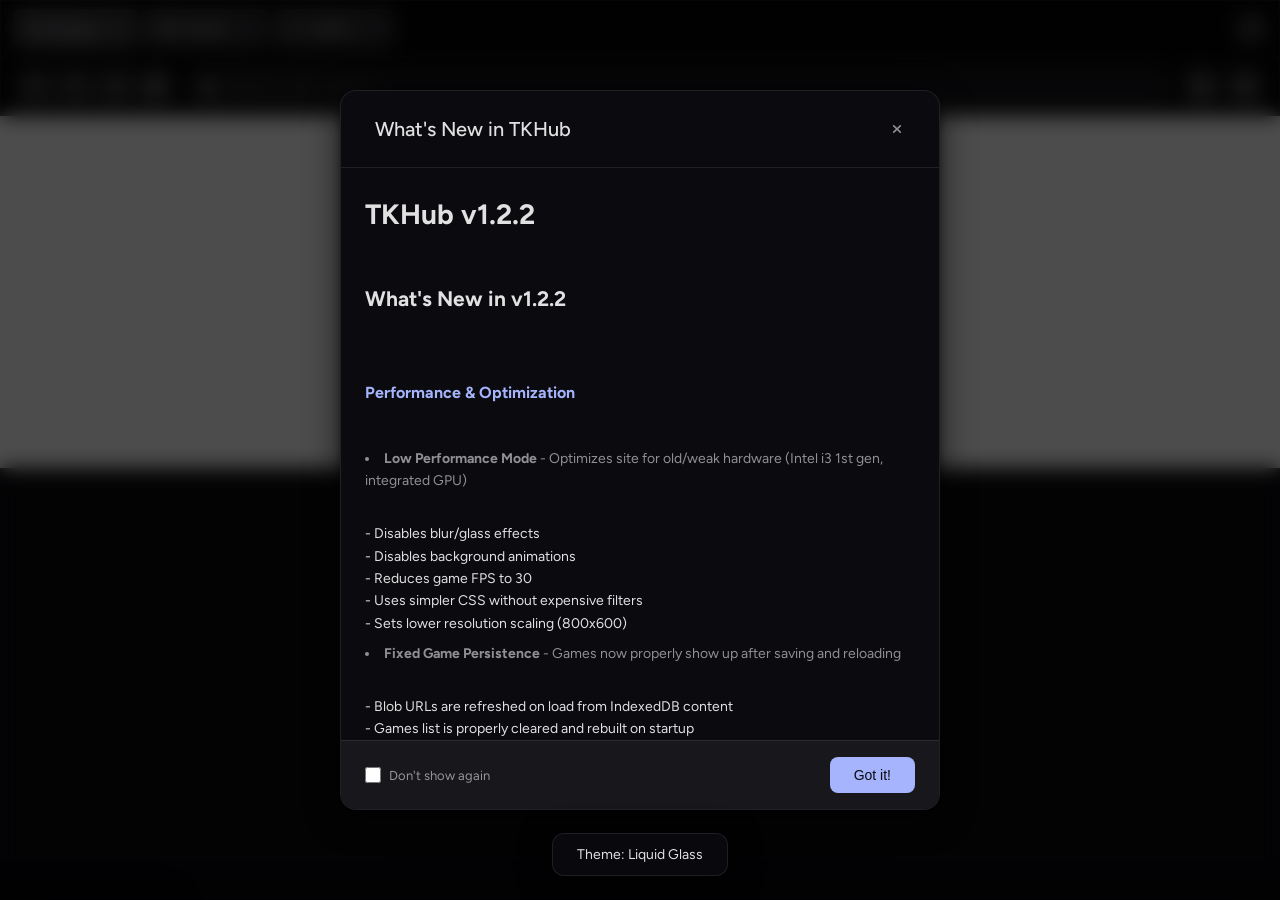
==== index.html @ d2a069d1 "Add files via upload" ====
<!DOCTYPE html>
<html lang="en">
<head>
  <meta charset="UTF-8">
  <meta name="viewport" content="width=device-width, initial-scale=1.0">
  <title>TKHub</title>
  <link rel="stylesheet" href="styles.css">
  <link rel="stylesheet" href="https://cdnjs.cloudflare.com/ajax/libs/font-awesome/6.4.0/css/all.min.css">
  <link rel="preconnect" href="https://fonts.googleapis.com">
  <link href="https://fonts.googleapis.com/css2?family=Figtree:ital,wght@0,300;0,400;0,500;0,600;0,700;0,800;0,900&display=swap" rel="stylesheet">
</head>
<body>
  <div id="app">
    <!-- Tab Bar -->
    <div class="tab-bar glass">
      <div class="tabs-container">
        <div class="tab active" data-tab="browser">
          <i class="fas fa-globe"></i>
          <span>Browse</span>
          <button class="tab-close"><i class="fas fa-times"></i></button>
        </div>
        <div class="tab" data-tab="games">
          <i class="fas fa-gamepad"></i>
          <span>Games</span>
          <button class="tab-close"><i class="fas fa-times"></i></button>
        </div>
        <div class="tab" data-tab="editor">
          <i class="fas fa-code"></i>
          <span>Editor</span>
          <button class="tab-close"><i class="fas fa-times"></i></button>
        </div>
      </div>
      <div class="tab-actions">
        <button class="new-tab-btn"><i class="fas fa-plus"></i></button>
      </div>
    </div>

    <!-- Address Bar -->
    <div class="address-bar glass">
      <div class="nav-buttons">
        <button id="backBtn" class="nav-btn"><i class="fas fa-arrow-left"></i></button>
        <button id="forwardBtn" class="nav-btn"><i class="fas fa-arrow-right"></i></button>
        <button id="refreshBtn" class="nav-btn"><i class="fas fa-rotate-right"></i></button>
        <button id="homeBtn" class="nav-btn" onclick="Router.navigate('home')" title="Home"><i class="fas fa-home"></i></button>
      </div>
      <div class="url-container">
        <i class="fas fa-lock security-icon" id="securityIcon"></i>
        <input type="text" id="urlInput" placeholder="Search or enter address" autocomplete="off">
        <button id="clearUrl" class="clear-btn"><i class="fas fa-times"></i></button>
        <div class="ws-indicator" id="wsIndicator" title="WebSocket Proxy Active" style="display: none;">
          <i class="fas fa-plug" style="color: #28c840;"></i>
          <span>WSS</span>
        </div>
      </div>
      <div class="address-actions">
        <button id="bookmarkBtn" class="nav-btn"><i class="fas fa-star"></i></button>
        <button id="settingsBtn" class="nav-btn" onclick="Router.navigate('settings')" title="Settings"><i class="fas fa-cog"></i></button>
      </div>
    </div>

    <!-- Main Content Area -->
    <div class="content-area">
      <!-- Browser View -->
      <div class="view browser-view active" id="browserView">
        <iframe id="proxyFrame" sandbox="allow-scripts allow-same-origin allow-forms allow-popups allow-modals" allow="fullscreen; microphone; camera"></iframe>
        <div class="start-page" id="startPage">
          <div class="start-content intro-animate">
            <div class="version-badge">v1.2.1</div>
            <h1 class="glass-text intro-from-left">TKHub</h1>
            <p class="subtitle intro-from-right" id="dailyQuote">:P</p>
            <div class="quick-links intro-from-bottom">
              <div class="quick-link" data-url="https://google.com">
                <i class="fab fa-google"></i>
                <span>Google</span>
              </div>
              <div class="quick-link" data-url="https://youtube.com">
                <i class="fab fa-youtube"></i>
                <span>YouTube</span>
              </div>
              <div class="quick-link" data-url="https://github.com">
                <i class="fab fa-github"></i>
                <span>GitHub</span>
              </div>
              <div class="quick-link" data-url="https://reddit.com">
                <i class="fab fa-reddit"></i>
                <span>Reddit</span>
              </div>
            </div>
          </div>
        </div>
      </div>

      <!-- Games View -->
      <div class="view games-view" id="gamesView">
        <div class="games-container">
          <div class="games-sidebar glass">
            <div class="games-search">
              <i class="fas fa-search"></i>
              <input type="text" id="gameSearch" placeholder="Search games...">
            </div>
            <div class="games-list" id="gamesList">
              <div class="loading-games">Scanning Games folder...</div>
            </div>
            <div class="games-scan-info">
              <small>Auto-detecting .html files from Games folder</small>
            </div>
            <div class="games-actions" style="padding: 12px; border-top: 1px solid var(--tk-border-idle);">
              <input type="file" id="gamesFolderPicker" webkitdirectory directory multiple style="display: none;">
              <input type="file" id="singleGamePicker" accept=".html,.htm" style="display: none;">
              <button id="scanGamesBtn" class="file-btn" style="width: 100%; justify-content: center;">
                <i class="fas fa-sync-alt"></i> Auto-Scan Games
              </button>
              <button id="addGameBtn" class="file-btn" style="width: 100%; justify-content: center; margin-top: 8px;">
                <i class="fas fa-folder-open"></i> Select Games Folder
              </button>
              <button id="addSingleGameBtn" class="file-btn" style="width: 100%; justify-content: center; margin-top: 8px;">
                <i class="fas fa-file-code"></i> Add Game File
              </button>
              <button id="saveAllGamesBtn" class="file-btn save-btn" style="width: 100%; justify-content: center; margin-top: 8px;">
                <i class="fas fa-download"></i> Save All Games
              </button>
            </div>
          </div>
          <div class="games-player" id="gamesPlayer">
            <div class="player-placeholder">
              <i class="fas fa-gamepad"></i>
              <p>Select a game to play</p>
            </div>
            <iframe id="gameFrame" sandbox="allow-scripts allow-same-origin allow-forms allow-popups allow-modals allow-pointer-lock" allow="fullscreen; pointer-lock" crossorigin="anonymous"></iframe>
            <div class="player-controls glass" id="playerControls">
              <button id="fullscreenGame" class="control-btn" title="Fullscreen"><i class="fas fa-expand"></i></button>
              <button id="refreshGame" class="control-btn" title="Refresh"><i class="fas fa-rotate-right"></i></button>
              <div class="control-group fps-control">
                <label>FPS: <span id="fpsValue">60</span></label>
                <input type="range" id="fpsSlider" min="1" max="560" value="60" class="fps-slider">
                <div class="fps-presets">
                  <button class="fps-preset" data-fps="30">30</button>
                  <button class="fps-preset" data-fps="60">60</button>
                  <button class="fps-preset" data-fps="144">144</button>
                  <button class="fps-preset" data-fps="240">240</button>
                  <button class="fps-preset" data-fps="360">360</button>
                  <button class="fps-preset" data-fps="560">560</button>
                </div>
              </div>
              <div class="control-divider"></div>
              <button id="inspectGame" class="control-btn" title="Inspect Element"><i class="fas fa-bug"></i></button>
              <button id="gameSettingsBtn" class="control-btn" title="Game Settings"><i class="fas fa-cog"></i></button>
              <button id="modManagerBtn" class="control-btn" title="Mod Manager"><i class="fas fa-puzzle-piece"></i></button>
              <button id="closeGame" class="control-btn danger" title="Close Game"><i class="fas fa-times"></i></button>
            </div>
            
            <!-- Game Settings Popover -->
            <div class="game-settings-popover" id="gameSettingsPopover">
              <div class="game-settings-header">
                <h4><i class="fas fa-sliders-h"></i> Game Settings</h4>
                <button id="closeGameSettings" class="close-btn-small"><i class="fas fa-times"></i></button>
              </div>
              <div class="game-settings-content">
                <div class="game-setting-item">
                  <label>Resolution</label>
                  <select id="gameResolution" class="game-setting-select">
                    <option value="original">Original</option>
                    <option value="720p">720p</option>
                    <option value="1080p">1080p</option>
                    <option value="fullscreen">Fullscreen</option>
                  </select>
                </div>
                <div class="game-setting-item">
                  <label>Quality</label>
                  <select id="gameQuality" class="game-setting-select">
                    <option value="low">Low (Better FPS)</option>
                    <option value="medium" selected>Medium</option>
                    <option value="high">High (Better Quality)</option>
                    <option value="ultra">Ultra</option>
                  </select>
                </div>
                <div class="game-setting-item">
                  <label>Anti-Aliasing</label>
                  <select id="gameAntialiasing" class="game-setting-select">
                    <option value="off">Off</option>
                    <option value="2x">2x MSAA</option>
                    <option value="4x" selected>4x MSAA</option>
                    <option value="8x">8x MSAA</option>
                  </select>
                </div>
                <div class="game-setting-item">
                  <label>V-Sync</label>
                  <label class="toggle-small">
                    <input type="checkbox" id="gameVsync" checked>
                    <span class="toggle-slider-small"></span>
                  </label>
                </div>
                <div class="game-setting-item">
                  <label>Performance Mode</label>
                  <label class="toggle-small">
                    <input type="checkbox" id="gamePerfMode">
                    <span class="toggle-slider-small"></span>
                  </label>
                </div>
                <div class="game-setting-item" title="Optimizes for old/weak hardware (Intel i3 1st gen, integrated GPU)">
                  <label>Low Performance Mode <i class="fas fa-turtle" style="font-size: 0.8em; opacity: 0.6;"></i></label>
                  <label class="toggle-small">
                    <input type="checkbox" id="lowPerfMode">
                    <span class="toggle-slider-small"></span>
                  </label>
                </div>
                <div class="game-setting-item">
                  <label>Audio Volume</label>
                  <input type="range" id="gameVolume" min="0" max="100" value="100" class="volume-slider">
                </div>
                <div class="game-setting-divider"></div>
                <div class="game-setting-item shader-setting">
                  <label>Post-Processing Shader</label>
                  <select id="gameShader" class="game-setting-select shader-select">
                    <option value="none">None</option>
                    <option value="sharpen">Sharpen</option>
                    <option value="vibrant">Vibrant</option>
                    <option value="cinematic">Cinematic</option>
                    <option value="noir">Noir</option>
                    <option value="warm">Warm</option>
                    <option value="cool">Cool</option>
                    <option value="hdr">HDR</option>
                    <option value="retro">Retro</option>
                    <option value="neon">Neon</option>
                  </select>
                </div>
              </div>
            </div>
          </div>
          
          <!-- Mod Manager Popover -->
          <div class="mod-manager-popover" id="modManagerPopover">
            <div class="mod-manager-header">
              <h4><i class="fas fa-puzzle-piece"></i> Mod Manager</h4>
              <button id="closeModManager" class="close-btn-small"><i class="fas fa-times"></i></button>
            </div>
            <div class="mod-manager-content">
              <div class="mod-section">
                <label class="mod-section-title">Active Mods</label>
                <div class="mod-list" id="activeModsList">
                  <div class="mod-empty">No mods active</div>
                </div>
              </div>
              <div class="mod-section">
                <label class="mod-section-title">Create New Mod</label>
                <div class="mod-form">
                  <input type="text" id="modName" placeholder="Mod Name" class="mod-input">
                  <textarea id="modCode" placeholder="JavaScript code to inject..." class="mod-textarea" rows="4"></textarea>
                  <div class="mod-actions">
                    <button id="saveModBtn" class="mod-btn primary"><i class="fas fa-save"></i> Save Mod</button>
                    <button id="testModBtn" class="mod-btn"><i class="fas fa-play"></i> Test</button>
                  </div>
                </div>
              </div>
              <div class="mod-divider"></div>
              <div class="mod-section">
                <label class="mod-section-title">Injected Elements Inspector</label>
                <div class="inspector-log" id="modInspectorLog">
                  <div class="inspector-empty">Click 'Inspect' to see game elements</div>
                </div>
                <button id="refreshInspectorBtn" class="mod-btn secondary"><i class="fas fa-sync"></i> Refresh Elements</button>
              </div>
            </div>
          </div>
          
          <!-- DevTools Panel -->
          <div class="devtools-panel" id="devtoolsPanel">
            <div class="devtools-header">
              <h4><i class="fas fa-bug"></i> Developer Tools</h4>
              <button id="closeDevtools" class="close-btn-small"><i class="fas fa-times"></i></button>
            </div>
            <div class="devtools-content">
              <div class="devtools-tabs">
                <button class="devtools-tab active" data-tab="console"><i class="fas fa-terminal"></i> Console</button>
                <button class="devtools-tab" data-tab="elements"><i class="fas fa-code"></i> Elements</button>
                <button class="devtools-tab" data-tab="network"><i class="fas fa-network-wired"></i> Network</button>
              </div>
              <div class="devtools-view active" id="consoleView">
                <div class="console-output" id="gameConsole"></div>
                <div class="console-input-row">
                  <span class="console-prompt">&gt;</span>
                  <input type="text" id="consoleInput" class="console-input" placeholder="Enter JavaScript...">
                </div>
              </div>
              <div class="devtools-view" id="elementsView">
                <div class="elements-tree" id="elementsTree">Select an element to inspect...</div>
              </div>
              <div class="devtools-view" id="networkView">
                <div class="network-log" id="networkLog">Network requests will appear here...</div>
              </div>
            </div>
          </div>
        </div>
      </div>

      <!-- Code Editor View -->
      <div class="view editor-view" id="editorView">
        <div class="editor-container">
          <div class="editor-sidebar glass">
            <div class="file-actions">
              <button id="newFile" class="file-btn"><i class="fas fa-file-plus"></i> New</button>
              <button id="openFile" class="file-btn"><i class="fas fa-folder-open"></i> Open</button>
              <button id="saveFile" class="file-btn"><i class="fas fa-save"></i> Save</button>
            </div>
            <div class="file-tree" id="fileTree">
              <div class="tree-item">
                <i class="fas fa-folder"></i>
                <span>Project</span>
              </div>
            </div>
          </div>
          <div class="editor-main">
            <div class="editor-tabs" id="editorTabs">
              <div class="editor-tab active" data-file="untitled">
                <span>untitled.html</span>
                <button class="tab-close"><i class="fas fa-times"></i></button>
              </div>
            </div>
            <div class="editor-workspace">
              <textarea id="codeEditor" placeholder="<!-- Start coding here -->
<!DOCTYPE html>
<html>
<head>
  <title>My Page</title>
</head>
<body>
  
</body>
</html>" spellcheck="false"></textarea>
              <div class="editor-preview">
                <iframe id="previewFrame" sandbox="allow-scripts allow-same-origin"></iframe>
              </div>
            </div>
          </div>
        </div>
      </div>
    </div>

    <!-- Changelog Modal -->
    <div class="changelog-modal" id="changelogModal">
      <div class="changelog-backdrop"></div>
      <div class="changelog-content glass">
        <div class="changelog-header">
          <h2><i class="fas fa-sparkles"></i> What's New in TKHub</h2>
          <button id="closeChangelog" class="close-btn"><i class="fas fa-times"></i></button>
        </div>
        <div class="changelog-body" id="changelogBody">
          <div class="changelog-loading">Loading changelog...</div>
        </div>
        <div class="changelog-footer">
          <label class="changelog-checkbox">
            <input type="checkbox" id="dontShowChangelog">
            <span>Don't show again</span>
          </label>
          <button id="gotItChangelog" class="changelog-btn">Got it!</button>
        </div>
      </div>
    </div>

    <!-- Session Restore Notification -->
    <div class="session-notification" id="sessionNotification">
      <div class="session-content">
        <i class="fas fa-history"></i>
        <span>Return to where you left off?</span>
        <div class="session-actions">
          <button id="resumeSession" class="session-btn primary">Yes</button>
          <button id="dismissSession" class="session-btn">No</button>
        </div>
      </div>
      <div class="session-progress" id="sessionProgress"></div>
    </div>

    <!-- Inspect Panel -->
    <div class="inspect-panel glass" id="inspectPanel">
      <div class="inspect-header">
        <h3><i class="fas fa-bug"></i> Inspect Element</h3>
        <button id="closeInspect" class="close-btn"><i class="fas fa-times"></i></button>
      </div>
      <div class="inspect-tabs">
        <button class="inspect-tab active" data-tab="elements">Elements</button>
        <button class="inspect-tab" data-tab="console">Console</button>
        <button class="inspect-tab" data-tab="network">Network</button>
      </div>
      <div class="inspect-content">
        <div class="inspect-view elements-view active" id="elementsView">
          <div class="dom-tree" id="domTree">Select an element to inspect...</div>
        </div>
        <div class="inspect-view console-view" id="consoleView">
          <div class="console-output" id="consoleOutput"></div>
          <div class="console-input">
            <span class="console-prompt">&gt;</span>
            <input type="text" id="consoleInput" placeholder="Enter JavaScript...">
          </div>
        </div>
        <div class="inspect-view network-view" id="networkView">
          <div class="network-list" id="networkList">Network activity will appear here...</div>
        </div>
      </div>
    </div>

    <!-- Menu Overlay -->
    <div class="menu-overlay" id="menuOverlay">
      <div class="glass-menu">
        <button class="menu-item" id="menuInspect"><i class="fas fa-bug"></i> Inspect Element</button>
        <button class="menu-item" id="menuBookmark"><i class="fas fa-bookmark"></i> Bookmark Page</button>
        <button class="menu-item" id="menuHistory"><i class="fas fa-history"></i> History</button>
        <button class="menu-item" id="menuDownloads"><i class="fas fa-download"></i> Downloads</button>
        <div class="menu-divider"></div>
        <button class="menu-item" id="menuSettings"><i class="fas fa-cog"></i> Settings</button>
      </div>
    </div>

    <!-- Overlay for modals -->
    <div class="modal-overlay" id="modalOverlay"></div>
  </div>

  <!-- Window Manager -->
  <div class="window-manager" id="windowManager"></div>

  <!-- Context Menu -->
  <div class="context-menu" id="contextMenu">
    <div class="context-item" data-action="windowed">
      <i class="fas fa-external-link-alt"></i> Open Windowed
    </div>
    <div class="context-item" data-action="refresh">
      <i class="fas fa-sync-alt"></i> Refresh
    </div>
    <div class="context-divider"></div>
    <div class="context-item" data-action="duplicate">
      <i class="fas fa-copy"></i> Duplicate
    </div>
    <div class="context-item" data-action="close">
      <i class="fas fa-times"></i> Close Tab
    </div>
  </div>

  <script src="app.js"></script>
</body>
</html>
---- styles.css ----
/* TKHub - TKCord v2 Greyscale Theme */
* {
  margin: 0;
  padding: 0;
  box-sizing: border-box;
}

@import url('https://fonts.googleapis.com/css2?family=Figtree:ital,wght@0,300;0,400;0,500;0,600;0,700;0,800;0,900&display=swap');

/* ── CORE PALETTE ── */
:root {
  --font: 'Figtree', sans-serif;
  
  /* TK Black Scale */
  --tk-black:   #000000;
  --tk-black-1: #050505;
  --tk-black-2: #090909;
  --tk-black-3: #0e0e0e;
  --tk-black-4: #141414;

  /* TK Silver Scale */
  --tk-silver-1: rgba(255,255,255,0.04);
  --tk-silver-2: rgba(255,255,255,0.07);
  --tk-silver-3: rgba(255,255,255,0.11);
  --tk-silver-4: rgba(255,255,255,0.17);

  /* TK White Scale */
  --tk-white:       rgba(255,255,255,0.88);
  --tk-white-dim:   rgba(255,255,255,0.55);
  --tk-white-muted: rgba(255,255,255,0.30);
  --tk-white-faint: rgba(255,255,255,0.12);

  /* Glass Borders */
  --tk-border-idle:   rgba(255,255,255,0.09);
  --tk-border-hover:  rgba(255,255,255,0.22);
  --tk-border-active: rgba(255,255,255,0.38);

  /* Liquid Glass Panel */
  --tk-glass-bg:      rgba(7,7,7,0.88);
  --tk-glass-bg-low:  rgba(3,3,3,0.95);
  --tk-glass-blur:    blur(22px) saturate(1.2);
  
  /* Accent Colors */
  --tk-accent-green:        #4caf50;
  --tk-accent-green-hover:  #5cd35c;
  --accent-color: rgba(200,200,200,0.90);
  --accent-gradient: linear-gradient(135deg, rgba(255,255,255,0.9) 0%, rgba(120,120,120,0.75) 100%);
  
  /* Glass Effects */
  --glass-blur: blur(22px) saturate(110%);
  --glass-shadow: 0 8px 32px rgba(0,0,0,0.65), 0 2px 8px rgba(0,0,0,0.45);
  --glass-border: 1px solid var(--tk-border-idle);
  
  /* Text */
  --text-primary: var(--tk-white);
  --text-secondary: var(--tk-white-dim);
  
  /* Status - Greyscale */
  --tk-online:    rgba(180,180,180,0.90);
  --tk-idle:      rgba(140,140,140,0.75);
  --tk-dnd:       rgba(100,100,100,0.65);
  --tk-offline:   rgba(255,255,255,0.22);
  
  /* System */
  --success: rgba(180,180,180,0.90);
  --warning: rgba(140,140,140,0.75);
  --danger:  rgba(100,100,100,0.65);
  
  /* Hover & Active */
  --tk-hover:   rgba(255,255,255,0.05);
  --tk-active:  rgba(255,255,255,0.09);
  --tk-active2: rgba(255,255,255,0.14);
}

body {
  font-family: var(--font);
  background: var(--tk-black);
  color: var(--text-primary);
  overflow: hidden;
  height: 100vh;
  width: 100vw;
}

body::before {
  content: '';
  position: fixed;
  top: 0;
  left: 0;
  right: 0;
  bottom: 0;
  background: 
    radial-gradient(ellipse at 20% 20%, rgba(255,255,255,0.03) 0%, transparent 50%),
    radial-gradient(ellipse at 80% 80%, rgba(255,255,255,0.02) 0%, transparent 50%);
  z-index: -1;
}

#app {
  display: flex;
  flex-direction: column;
  height: 100vh;
}

/* ── GLASS EFFECT ── */
.glass {
  background-color: var(--tk-glass-bg);
  background-image: var(--tk-glass-shimmer);
  backdrop-filter: var(--glass-blur);
  -webkit-backdrop-filter: var(--glass-blur);
  border: var(--glass-border);
  box-shadow: var(--glass-shadow);
}

/* ── TAB BAR ── */
.tab-bar {
  display: flex;
  align-items: center;
  padding: 8px 12px;
  gap: 8px;
  background: var(--tk-black-1);
  border-bottom: 1px solid var(--tk-border-idle);
}

.tabs-container {
  display: flex;
  gap: 4px;
  flex: 1;
  overflow-x: auto;
  scrollbar-width: none;
}

.tabs-container::-webkit-scrollbar {
  display: none;
}

.tab {
  display: flex;
  align-items: center;
  gap: 8px;
  padding: 8px 16px;
  background: var(--tk-silver-1);
  border-radius: 8px;
  cursor: pointer;
  transition: all 0.3s cubic-bezier(0.4, 0, 0.2, 1);
  min-width: 100px;
  max-width: 160px;
  position: relative;
}

.tab::before {
  content: '';
  position: absolute;
  bottom: 0;
  left: 0;
  right: 0;
  height: 2px;
  background: linear-gradient(90deg, transparent, rgba(255,255,255,0.5), transparent);
  transform: scaleX(0);
  transition: transform 0.3s ease;
}

.tab.active::before {
  transform: scaleX(1);
}

.tab.active {
  background: var(--tk-silver-2);
}

.tab:hover {
  background: var(--tk-hover);
}

.tab i {
  font-size: 14px;
  opacity: 0.8;
  color: var(--tk-white-dim);
}

.tab span {
  font-size: 13px;
  font-weight: 500;
  white-space: nowrap;
  overflow: hidden;
  text-overflow: ellipsis;
  color: var(--tk-white);
}

.tab-close {
  background: none;
  border: none;
  color: var(--tk-white-muted);
  cursor: pointer;
  padding: 4px;
  border-radius: 50%;
  transition: all 0.2s;
  opacity: 0;
}

.tab:hover .tab-close {
  opacity: 1;
}

.tab-close:hover {
  background: var(--tk-dnd);
  color: #fff;
}

.new-tab-btn {
  background: var(--tk-silver-1);
  border: none;
  color: var(--tk-white);
  width: 32px;
  height: 32px;
  border-radius: 50%;
  cursor: pointer;
  transition: all 0.3s;
  display: flex;
  align-items: center;
  justify-content: center;
}

.new-tab-btn:hover {
  background: var(--tk-silver-3);
  transform: scale(1.1);
}

/* ── ADDRESS BAR ── */
.address-bar {
  display: flex;
  align-items: center;
  padding: 8px 16px;
  gap: 12px;
  background: var(--tk-black-1);
  border-bottom: 1px solid var(--tk-border-idle);
}

.nav-buttons {
  display: flex;
  gap: 4px;
}

.nav-btn {
  background: var(--tk-silver-1);
  border: none;
  color: var(--tk-white-dim);
  width: 36px;
  height: 36px;
  border-radius: 10px;
  cursor: pointer;
  transition: all 0.3s cubic-bezier(0.4, 0, 0.2, 1);
  display: flex;
  align-items: center;
  justify-content: center;
}

.nav-btn:hover {
  background: var(--tk-hover);
  color: var(--tk-white);
}

.nav-btn:active {
  background: var(--tk-active);
}

.url-container {
  flex: 1;
  display: flex;
  align-items: center;
  background: var(--tk-black-2);
  border-radius: 24px;
  padding: 8px 16px;
  gap: 12px;
  border: 1px solid var(--tk-border-idle);
  transition: all 0.3s;
}

.url-container:focus-within {
  border-color: var(--tk-border-hover);
  box-shadow: 0 0 20px rgba(255,255,255,0.05);
}

.security-icon {
  color: var(--tk-online);
  font-size: 14px;
}

#urlInput {
  flex: 1;
  background: none;
  border: none;
  color: var(--tk-white);
  font-size: 14px;
  outline: none;
}

#urlInput::placeholder {
  color: var(--tk-white-muted);
}

.clear-btn {
  background: none;
  border: none;
  color: var(--tk-white-muted);
  cursor: pointer;
  padding: 4px;
  border-radius: 50%;
  opacity: 0;
  transition: all 0.2s;
}

.url-container:hover .clear-btn,
.url-container:focus-within .clear-btn {
  opacity: 1;
}

.address-actions {
  display: flex;
  gap: 8px;
}

/* ── CONTENT AREA ── */
.content-area {
  flex: 1;
  position: relative;
  overflow: hidden;
  background: var(--tk-black);
}

.view {
  position: absolute;
  top: 0;
  left: 0;
  right: 0;
  bottom: 0;
  opacity: 0;
  visibility: hidden;
  transition: opacity 0.3s ease, visibility 0.3s;
}

.view.active {
  opacity: 1;
  visibility: visible;
}

/* ── BROWSER VIEW ── */
.browser-view {
  display: flex;
  flex-direction: column;
}

#proxyFrame {
  flex: 1;
  width: 100%;
  height: 100%;
  border: none;
  background: white;
}

#proxyFrame.hidden {
  display: none;
}

.start-page {
  flex: 1;
  display: flex;
  align-items: center;
  justify-content: center;
  padding: 40px;
  background: var(--tk-black);
}

.start-content {
  text-align: center;
  animation: fadeInUp 0.6s ease;
}

@keyframes fadeInUp {
  from {
    opacity: 0;
    transform: translateY(30px);
  }
  to {
    opacity: 1;
    transform: translateY(0);
  }
}

.glass-text {
  font-size: 48px;
  font-weight: 800;
  background: linear-gradient(135deg, #ffffff 0%, #a0a0a0 50%, #ffffff 100%);
  -webkit-background-clip: text;
  -webkit-text-fill-color: transparent;
  background-clip: text;
  margin-bottom: 8px;
  letter-spacing: 0.07em;
}

.subtitle {
  color: var(--tk-white-dim);
  font-size: 18px;
  margin-bottom: 40px;
}

.quick-links {
  display: flex;
  gap: 20px;
  justify-content: center;
  flex-wrap: wrap;
}

.quick-link {
  display: flex;
  flex-direction: column;
  align-items: center;
  gap: 8px;
  padding: 20px 30px;
  background: var(--tk-glass-bg);
  backdrop-filter: var(--glass-blur);
  border: 1px solid var(--tk-border-idle);
  border-radius: 16px;
  cursor: pointer;
  transition: all 0.4s cubic-bezier(0.4, 0, 0.2, 1);
}

.quick-link:hover {
  background: var(--tk-silver-2);
  border-color: var(--tk-border-hover);
  transform: translateY(-4px);
  box-shadow: 0 20px 40px rgba(0,0,0,0.5);
}

.quick-link i {
  font-size: 32px;
  color: var(--tk-white);
  opacity: 0.8;
}

.quick-link span {
  font-size: 14px;
  color: var(--tk-white-dim);
}

/* ── GAMES VIEW ── */
.games-container {
  display: flex;
  height: 100%;
  gap: 12px;
  padding: 12px;
}

.games-sidebar {
  width: 280px;
  display: flex;
  flex-direction: column;
  background: var(--tk-glass-bg);
  backdrop-filter: var(--glass-blur);
  border: 1px solid var(--tk-border-idle);
  border-radius: 12px;
  overflow: hidden;
}

.games-search {
  display: flex;
  align-items: center;
  padding: 16px;
  gap: 12px;
  border-bottom: 1px solid var(--tk-border-idle);
}

.games-search i {
  color: var(--tk-white-muted);
}

.games-search input {
  flex: 1;
  background: none;
  border: none;
  color: var(--tk-white);
  font-size: 14px;
  outline: none;
}

.games-search input::placeholder {
  color: var(--tk-white-muted);
}

.games-list {
  flex: 1;
  overflow-y: auto;
  padding: 8px;
}

.games-scan-info {
  padding: 12px;
  text-align: center;
  border-top: 1px solid var(--tk-border-idle);
}

.games-scan-info small {
  color: var(--tk-white-muted);
  font-size: 11px;
}

.game-item {
  display: flex;
  align-items: center;
  gap: 12px;
  padding: 12px;
  margin: 4px 0;
  border-radius: 10px;
  cursor: pointer;
  transition: all 0.3s;
}

.game-item:hover {
  background: var(--tk-hover);
}

.game-item.active {
  background: var(--tk-active);
  border: 1px solid var(--tk-border-hover);
}

/* Search Match Highlighting */
.game-item.search-match {
  border-left: 3px solid var(--accent-color);
}

.game-item mark.search-highlight {
  background: var(--accent-color);
  color: var(--tk-black);
  padding: 0 2px;
  border-radius: 2px;
  font-weight: 600;
}

.game-icon {
  width: 40px;
  height: 40px;
  background: linear-gradient(135deg, rgba(255,255,255,0.15), rgba(255,255,255,0.05));
  border-radius: 10px;
  display: flex;
  align-items: center;
  justify-content: center;
  font-size: 18px;
  color: var(--tk-white);
  border: 1px solid var(--tk-border-idle);
}

.game-info {
  flex: 1;
}

.game-title {
  font-size: 14px;
  font-weight: 500;
  color: var(--tk-white);
}

.game-meta {
  font-size: 12px;
  color: var(--tk-white-muted);
}

.games-player {
  flex: 1;
  display: flex;
  flex-direction: column;
  position: relative;
  background: var(--tk-glass-bg);
  backdrop-filter: var(--glass-blur);
  border: 1px solid var(--tk-border-idle);
  border-radius: 12px;
  overflow: hidden;
}

.player-placeholder {
  flex: 1;
  display: flex;
  flex-direction: column;
  align-items: center;
  justify-content: center;
  color: var(--tk-white-muted);
}

.player-placeholder i {
  font-size: 64px;
  margin-bottom: 16px;
  opacity: 0.5;
}

#gameFrame {
  flex: 1;
  width: 100%;
  border: none;
  display: none;
  background: var(--tk-black);
}

#gameFrame.active {
  display: block;
}

.player-controls {
  display: flex;
  align-items: center;
  gap: 16px;
  padding: 12px 20px;
  background: var(--tk-black-2);
  border-top: 1px solid var(--tk-border-idle);
}

.control-btn {
  background: var(--tk-silver-1);
  border: 1px solid var(--tk-border-idle);
  color: var(--tk-white);
  width: 36px;
  height: 36px;
  border-radius: 10px;
  cursor: pointer;
  transition: all 0.3s;
  display: flex;
  align-items: center;
  justify-content: center;
}

.control-btn:hover {
  background: var(--tk-hover);
  border-color: var(--tk-border-hover);
}

.control-btn.danger:hover {
  background: rgba(100,100,100,0.3);
  color: #fff;
}

.control-group {
  display: flex;
  align-items: center;
  gap: 8px;
}

.control-group label {
  font-size: 12px;
  color: var(--tk-white-dim);
}

.control-group select {
  background: var(--tk-black-2);
  border: 1px solid var(--tk-border-idle);
  color: var(--tk-white);
  padding: 6px 12px;
  border-radius: 8px;
  font-size: 12px;
  cursor: pointer;
}

.control-group select:hover {
  border-color: var(--tk-border-hover);
}

/* ── EDITOR VIEW ── */
.editor-container {
  display: flex;
  height: 100%;
  gap: 12px;
  padding: 12px;
}

.editor-sidebar {
  width: 220px;
  display: flex;
  flex-direction: column;
  background: var(--tk-glass-bg);
  backdrop-filter: var(--glass-blur);
  border: 1px solid var(--tk-border-idle);
  border-radius: 12px;
  overflow: hidden;
}

.file-actions {
  display: flex;
  flex-direction: column;
  gap: 8px;
  padding: 16px;
  border-bottom: 1px solid var(--tk-border-idle);
}

.file-btn {
  display: flex;
  align-items: center;
  gap: 8px;
  padding: 10px 12px;
  background: var(--tk-silver-1);
  border: 1px solid var(--tk-border-idle);
  border-radius: 10px;
  color: var(--tk-white);
  font-size: 13px;
  cursor: pointer;
  transition: all 0.3s;
}

.file-btn:hover {
  background: var(--tk-hover);
  border-color: var(--tk-border-hover);
}

/* Save All Games Button */
.save-btn {
  background: var(--tk-accent-green) !important;
  color: var(--tk-black) !important;
  font-weight: 600;
}

.save-btn:hover {
  background: var(--tk-accent-green-hover) !important;
  transform: translateY(-1px);
}

.file-tree {
  flex: 1;
  padding: 8px;
  overflow-y: auto;
}

.tree-item {
  display: flex;
  align-items: center;
  gap: 8px;
  padding: 8px;
  border-radius: 8px;
  cursor: pointer;
  font-size: 13px;
  transition: all 0.2s;
  color: var(--tk-white-dim);
}

.tree-item:hover {
  background: var(--tk-hover);
  color: var(--tk-white);
}

.tree-item i {
  color: var(--tk-white-dim);
}

.editor-main {
  flex: 1;
  display: flex;
  flex-direction: column;
  background: var(--tk-glass-bg);
  backdrop-filter: var(--glass-blur);
  border: 1px solid var(--tk-border-idle);
  border-radius: 12px;
  overflow: hidden;
}

.editor-tabs {
  display: flex;
  gap: 2px;
  padding: 8px 8px 0;
  background: var(--tk-black-2);
}

.editor-tab {
  display: flex;
  align-items: center;
  gap: 8px;
  padding: 10px 16px;
  background: var(--tk-silver-1);
  border-radius: 8px 8px 0 0;
  cursor: pointer;
  font-size: 13px;
  transition: all 0.2s;
  color: var(--tk-white-dim);
}

.editor-tab.active {
  background: var(--tk-active);
  color: var(--tk-white);
}

.editor-tab .tab-close {
  opacity: 0;
}

.editor-tab:hover .tab-close {
  opacity: 1;
}

.editor-workspace {
  flex: 1;
  display: flex;
  overflow: hidden;
}

#codeEditor {
  flex: 1;
  background: var(--tk-black-1);
  border: none;
  color: var(--tk-white);
  font-family: 'Fira Code', 'Consolas', monospace;
  font-size: 14px;
  padding: 20px;
  resize: none;
  outline: none;
  line-height: 1.6;
}

.editor-preview {
  flex: 1;
  border-left: 1px solid var(--tk-border-idle);
  background: white;
}

#previewFrame {
  width: 100%;
  height: 100%;
  border: none;
  background: white;
}

/* ── SETTINGS PANEL ── */
.settings-panel {
  position: fixed;
  top: 0;
  right: -400px;
  width: 400px;
  height: 100vh;
  z-index: 1000;
  transition: right 0.4s cubic-bezier(0.4, 0, 0.2, 1);
  overflow-y: auto;
  background: var(--tk-glass-bg);
  backdrop-filter: blur(32px) saturate(120%);
  border-left: 1px solid var(--tk-border-idle);
  box-shadow: var(--glass-shadow);
}

.settings-panel.open {
  right: 0;
}

.settings-header {
  display: flex;
  align-items: center;
  justify-content: space-between;
  padding: 24px;
  border-bottom: 1px solid var(--tk-border-idle);
}

.settings-header h2 {
  display: flex;
  align-items: center;
  gap: 12px;
  font-size: 20px;
  font-weight: 500;
  color: var(--tk-white);
}

.close-btn {
  background: none;
  border: none;
  color: var(--tk-white-dim);
  width: 36px;
  height: 36px;
  border-radius: 50%;
  cursor: pointer;
  transition: all 0.3s;
}

.close-btn:hover {
  background: var(--tk-hover);
  color: var(--tk-white);
  transform: rotate(90deg);
}

.settings-content {
  padding: 24px;
}

.setting-group {
  margin-bottom: 32px;
}

.setting-group h3 {
  font-size: 14px;
  font-weight: 600;
  color: var(--tk-white-dim);
  text-transform: uppercase;
  letter-spacing: 1px;
  margin-bottom: 16px;
}

.setting-group select {
  width: 100%;
  background: var(--tk-black-2);
  border: 1px solid var(--tk-border-idle);
  color: var(--tk-white);
  padding: 12px 16px;
  border-radius: 12px;
  font-size: 14px;
  cursor: pointer;
  transition: all 0.3s;
}

.setting-group select:focus {
  border-color: var(--tk-border-hover);
  outline: none;
}

.toggle-label {
  display: flex;
  align-items: center;
  gap: 12px;
  cursor: pointer;
  margin-bottom: 16px;
}

.toggle-label input {
  display: none;
}

.toggle-switch {
  width: 48px;
  height: 26px;
  background: var(--tk-silver-2);
  border-radius: 13px;
  position: relative;
  transition: all 0.3s;
}

.toggle-switch::after {
  content: '';
  position: absolute;
  top: 3px;
  left: 3px;
  width: 20px;
  height: 20px;
  background: var(--tk-white);
  border-radius: 50%;
  transition: all 0.3s cubic-bezier(0.4, 0, 0.2, 1);
}

.toggle-label input:checked + .toggle-switch {
  background: var(--tk-silver-4);
}

.toggle-label input:checked + .toggle-switch::after {
  left: 25px;
}

.toggle-text {
  font-size: 14px;
  color: var(--tk-white);
}

/* ── INSPECT PANEL ── */
.inspect-panel {
  position: fixed;
  bottom: -400px;
  left: 0;
  right: 0;
  height: 400px;
  z-index: 999;
  transition: bottom 0.4s cubic-bezier(0.4, 0, 0.2, 1);
  display: flex;
  flex-direction: column;
  background: var(--tk-glass-bg);
  backdrop-filter: blur(32px) saturate(120%);
  border-top: 1px solid var(--tk-border-idle);
  box-shadow: var(--glass-shadow);
}

.inspect-panel.open {
  bottom: 0;
}

.inspect-header {
  display: flex;
  align-items: center;
  justify-content: space-between;
  padding: 16px 24px;
  border-bottom: 1px solid var(--tk-border-idle);
}

.inspect-header h3 {
  color: var(--tk-white);
  font-weight: 500;
}

.inspect-tabs {
  display: flex;
  gap: 4px;
  padding: 0 24px;
  border-bottom: 1px solid var(--tk-border-idle);
}

.inspect-tab {
  padding: 12px 20px;
  background: none;
  border: none;
  color: var(--tk-white-dim);
  font-size: 13px;
  cursor: pointer;
  transition: all 0.2s;
  border-bottom: 2px solid transparent;
}

.inspect-tab.active {
  color: var(--tk-white);
  border-bottom-color: var(--tk-white);
}

.inspect-content {
  flex: 1;
  overflow: hidden;
  position: relative;
}

.inspect-view {
  position: absolute;
  top: 0;
  left: 0;
  right: 0;
  bottom: 0;
  padding: 16px;
  overflow: auto;
  display: none;
}

.inspect-view.active {
  display: block;
}

.dom-tree {
  font-family: 'Fira Code', monospace;
  font-size: 13px;
  line-height: 1.8;
  color: var(--tk-white);
}

.console-output {
  font-family: 'Fira Code', monospace;
  font-size: 13px;
  line-height: 1.6;
  margin-bottom: 60px;
  color: var(--tk-white);
}

.console-input {
  position: absolute;
  bottom: 0;
  left: 0;
  right: 0;
  display: flex;
  align-items: center;
  gap: 8px;
  padding: 16px;
  background: var(--tk-black-2);
  border-top: 1px solid var(--tk-border-idle);
}

.console-prompt {
  color: var(--tk-white);
  font-family: 'Fira Code', monospace;
}

#consoleInput {
  flex: 1;
  background: none;
  border: none;
  color: var(--tk-white);
  font-family: 'Fira Code', monospace;
  font-size: 13px;
  outline: none;
}

#consoleInput::placeholder {
  color: var(--tk-white-muted);
}

/* ── MENU OVERLAY ── */
.menu-overlay {
  position: fixed;
  top: 0;
  left: 0;
  right: 0;
  bottom: 0;
  z-index: 998;
  display: none;
  align-items: flex-start;
  justify-content: flex-end;
  padding: 80px 24px;
}

.menu-overlay.open {
  display: flex;
}

.glass-menu {
  background: var(--tk-glass-bg);
  backdrop-filter: blur(32px) saturate(120%);
  border: 1px solid var(--tk-border-idle);
  border-radius: 16px;
  padding: 8px;
  min-width: 200px;
  animation: menuSlide 0.3s ease;
  box-shadow: var(--glass-shadow);
}

@keyframes menuSlide {
  from {
    opacity: 0;
    transform: translateY(-10px);
  }
  to {
    opacity: 1;
    transform: translateY(0);
  }
}

.menu-item {
  display: flex;
  align-items: center;
  gap: 12px;
  width: 100%;
  padding: 12px 16px;
  background: none;
  border: none;
  color: var(--tk-white);
  font-size: 14px;
  border-radius: 10px;
  cursor: pointer;
  transition: all 0.2s;
  text-align: left;
}

.menu-item:hover {
  background: var(--tk-hover);
}

.menu-item i {
  width: 20px;
  text-align: center;
  color: var(--tk-white-dim);
}

.menu-divider {
  height: 1px;
  background: var(--tk-border-idle);
  margin: 8px 0;
}

/* ── MODAL OVERLAY ── */
.modal-overlay {
  position: fixed;
  top: 0;
  left: 0;
  right: 0;
  bottom: 0;
  background: rgba(0,0,0,0.5);
  z-index: 997;
  opacity: 0;
  visibility: hidden;
  transition: all 0.3s;
}

.modal-overlay.open {
  opacity: 1;
  visibility: visible;
}

/* ── SCROLLBAR ── */
::-webkit-scrollbar {
  width: 8px;
  height: 8px;
}

::-webkit-scrollbar-track {
  background: transparent;
}

::-webkit-scrollbar-thumb {
  background: var(--tk-silver-3);
  border-radius: 4px;
}

::-webkit-scrollbar-thumb:hover {
  background: var(--tk-silver-4);
}

/* ── LOADING ANIMATION ── */
.loading-games {
  display: flex;
  align-items: center;
  justify-content: center;
  padding: 40px;
  color: var(--tk-white-muted);
  animation: pulse 1.5s ease-in-out infinite;
}

@keyframes pulse {
  0%, 100% { opacity: 0.5; }
  50% { opacity: 1; }
}

/* ── RESPONSIVE ── */
@media (max-width: 900px) {
  .games-sidebar {
    width: 240px;
  }
  
  .editor-sidebar {
    width: 180px;
  }
  
  .editor-workspace {
    flex-direction: column;
  }
  
  .editor-preview {
    border-left: none;
    border-top: 1px solid var(--tk-border-idle);
    height: 50%;
  }
}

/* ── UTILITY CLASSES ── */
.hidden {
  display: none !important;
}

/* ── SELECTION ── */
::selection {
  background: rgba(175,175,175,0.27);
  color: rgba(255,255,255,0.95);
}

/* ── ANIMATIONS ── */
.fade-in {
  animation: fadeIn 0.3s ease;
}

.slide-up {
  animation: slideUp 0.4s cubic-bezier(0.4, 0, 0.2, 1);
}

@keyframes fadeIn {
  from { opacity: 0; }
  to { opacity: 1; }
}

@keyframes slideUp {
  from { 
    opacity: 0;
    transform: translateY(20px);
  }
  to { 
    opacity: 1;
    transform: translateY(0);
  }
}

/* ── WINDOW MANAGER ── */
.window-manager {
  position: fixed;
  top: 0;
  left: 0;
  width: 100%;
  height: 100%;
  pointer-events: none;
  z-index: 1000;
}

.window-frame {
  position: absolute;
  min-width: 400px;
  min-height: 300px;
  background: var(--tk-glass-bg);
  backdrop-filter: var(--glass-blur);
  border: var(--glass-border);
  border-radius: 12px;
  box-shadow: var(--glass-shadow), 0 0 0 1px var(--tk-border-idle);
  display: flex;
  flex-direction: column;
  pointer-events: auto;
  overflow: hidden;
  transition: box-shadow 0.2s ease, transform 0.1s ease;
}

.window-frame.dragging {
  box-shadow: 0 20px 60px rgba(0,0,0,0.8), 0 0 0 1px var(--tk-border-hover);
  z-index: 1001;
}

.window-frame.active {
  box-shadow: 0 12px 48px rgba(0,0,0,0.7), 0 0 0 1px var(--tk-border-active);
  z-index: 1001;
}

.window-frame:not(.active) {
  opacity: 0.85;
}

/* ── WINDOW TITLE BAR ── */
.window-titlebar {
  height: 36px;
  background: linear-gradient(180deg, var(--tk-silver-2) 0%, var(--tk-silver-1) 100%);
  border-bottom: 1px solid var(--tk-border-idle);
  display: flex;
  align-items: center;
  padding: 0 12px;
  cursor: grab;
  user-select: none;
}

.window-titlebar:active {
  cursor: grabbing;
}

.window-title {
  flex: 1;
  font-size: 13px;
  font-weight: 500;
  color: var(--tk-white);
  text-align: center;
  overflow: hidden;
  text-overflow: ellipsis;
  white-space: nowrap;
  padding: 0 8px;
}

.window-controls {
  display: flex;
  gap: 8px;
}

.window-btn {
  width: 12px;
  height: 12px;
  border-radius: 50%;
  border: none;
  cursor: pointer;
  transition: transform 0.15s ease, opacity 0.15s ease;
}

.window-btn:hover {
  transform: scale(1.15);
  opacity: 0.9;
}

.window-btn.minimize {
  background: #ffbd2e;
}

.window-btn.maximize {
  background: #28c840;
}

.window-btn.close {
  background: #ff5f57;
}

/* ── WINDOW CONTENT ── */
.window-content {
  flex: 1;
  position: relative;
  overflow: hidden;
}

.window-content iframe {
  width: 100%;
  height: 100%;
  border: none;
  background: var(--tk-black-1);
}

.window-content .game-placeholder {
  display: flex;
  flex-direction: column;
  align-items: center;
  justify-content: center;
  height: 100%;
  color: var(--tk-white-dim);
  gap: 12px;
}

.window-content .game-placeholder i {
  font-size: 48px;
  opacity: 0.4;
}

/* ── WINDOW RESIZE HANDLE ── */
.window-resize {
  position: absolute;
  bottom: 0;
  right: 0;
  width: 16px;
  height: 16px;
  cursor: se-resize;
  background: linear-gradient(135deg, transparent 50%, var(--tk-white-dim) 50%);
  opacity: 0.3;
  border-bottom-right-radius: 10px;
}

.window-resize:hover {
  opacity: 0.6;
}

/* ── MOD MANAGER POPOVER ── */
.mod-manager-popover {
  position: absolute;
  top: 50px;
  right: 60px;
  width: 360px;
  max-height: 500px;
  background: var(--tk-black-2);
  border: 1px solid var(--tk-border-idle);
  border-radius: 12px;
  box-shadow: 0 20px 60px rgba(0,0,0,0.8);
  z-index: 1000;
  display: none;
  flex-direction: column;
  overflow: hidden;
}

.mod-manager-popover.open {
  display: flex;
}

.mod-manager-header {
  display: flex;
  justify-content: space-between;
  align-items: center;
  padding: 12px 16px;
  border-bottom: 1px solid var(--tk-border-idle);
  background: var(--tk-black-1);
}

.mod-manager-header h4 {
  margin: 0;
  font-size: 14px;
  display: flex;
  align-items: center;
  gap: 8px;
}

.mod-manager-content {
  padding: 12px;
  overflow-y: auto;
  flex: 1;
}

.mod-section {
  margin-bottom: 16px;
}

.mod-section-title {
  display: block;
  font-size: 11px;
  font-weight: 600;
  text-transform: uppercase;
  color: var(--tk-silver);
  margin-bottom: 8px;
}

.mod-list {
  background: var(--tk-black-3);
  border-radius: 8px;
  padding: 8px;
  min-height: 60px;
}

.mod-empty {
  text-align: center;
  color: var(--tk-silver-2);
  font-size: 12px;
  padding: 20px;
}

.mod-item {
  display: flex;
  justify-content: space-between;
  align-items: center;
  padding: 8px 10px;
  background: var(--tk-black-2);
  border-radius: 6px;
  margin-bottom: 6px;
  font-size: 12px;
}

.mod-item:last-child {
  margin-bottom: 0;
}

.mod-item-name {
  font-weight: 500;
}

.mod-item-actions {
  display: flex;
  gap: 6px;
}

.mod-item-btn {
  background: transparent;
  border: none;
  color: var(--tk-silver);
  cursor: pointer;
  padding: 4px;
  font-size: 11px;
  border-radius: 4px;
  transition: all 0.15s ease;
}

.mod-item-btn:hover {
  color: var(--accent-color);
  background: var(--tk-hover);
}

.mod-form {
  display: flex;
  flex-direction: column;
  gap: 8px;
}

.mod-input, .mod-textarea {
  background: var(--tk-black-3);
  border: 1px solid var(--tk-border-idle);
  border-radius: 6px;
  padding: 8px 10px;
  color: var(--tk-white);
  font-size: 12px;
  font-family: 'Fira Code', monospace;
}

.mod-input:focus, .mod-textarea:focus {
  outline: none;
  border-color: var(--accent-color);
}

.mod-textarea {
  resize: vertical;
  min-height: 80px;
}

.mod-actions {
  display: flex;
  gap: 8px;
}

.mod-btn {
  flex: 1;
  padding: 8px 12px;
  background: var(--tk-black-3);
  border: 1px solid var(--tk-border-idle);
  border-radius: 6px;
  color: var(--tk-white);
  font-size: 12px;
  cursor: pointer;
  display: flex;
  align-items: center;
  justify-content: center;
  gap: 6px;
  transition: all 0.15s ease;
}

.mod-btn:hover {
  background: var(--tk-hover);
  border-color: var(--tk-border-hover);
}

.mod-btn.primary {
  background: var(--accent-color);
  color: var(--tk-black);
  border-color: var(--accent-color);
}

.mod-btn.primary:hover {
  background: var(--tk-white);
}

.mod-btn.secondary {
  background: var(--tk-black-3);
  font-size: 11px;
}

.mod-divider {
  height: 1px;
  background: var(--tk-border-idle);
  margin: 12px 0;
}

.inspector-log {
  background: var(--tk-black-3);
  border-radius: 6px;
  padding: 8px;
  min-height: 80px;
  max-height: 150px;
  overflow-y: auto;
  font-family: 'Fira Code', monospace;
  font-size: 11px;
}

.inspector-empty {
  color: var(--tk-silver-2);
  text-align: center;
  padding: 30px 0;
}

/* ── DEVTOOLS PANEL ── */
.devtools-panel {
  position: absolute;
  top: 50px;
  left: 10px;
  right: 10px;
  bottom: 10px;
  background: var(--tk-black-2);
  border: 1px solid var(--tk-border-idle);
  border-radius: 12px;
  box-shadow: 0 20px 60px rgba(0,0,0,0.9);
  z-index: 1001;
  display: none;
  flex-direction: column;
  overflow: hidden;
}

.devtools-panel.open {
  display: flex;
}

.devtools-header {
  display: flex;
  justify-content: space-between;
  align-items: center;
  padding: 12px 16px;
  border-bottom: 1px solid var(--tk-border-idle);
  background: var(--tk-black-1);
}

.devtools-header h4 {
  margin: 0;
  font-size: 14px;
  display: flex;
  align-items: center;
  gap: 8px;
}

.devtools-tabs {
  display: flex;
  gap: 4px;
  padding: 8px 12px;
  border-bottom: 1px solid var(--tk-border-idle);
  background: var(--tk-black-3);
}

.devtools-tab {
  padding: 6px 12px;
  background: transparent;
  border: none;
  border-radius: 4px;
  color: var(--tk-silver);
  font-size: 12px;
  cursor: pointer;
  display: flex;
  align-items: center;
  gap: 6px;
  transition: all 0.15s ease;
}

.devtools-tab:hover {
  color: var(--tk-white);
  background: var(--tk-hover);
}

.devtools-tab.active {
  color: var(--tk-black);
  background: var(--accent-color);
}

.devtools-content {
  flex: 1;
  overflow: hidden;
  display: flex;
  flex-direction: column;
}

.devtools-view {
  display: none;
  flex: 1;
  flex-direction: column;
  overflow: hidden;
}

.devtools-view.active {
  display: flex;
}

/* Console */
.console-output {
  flex: 1;
  overflow-y: auto;
  padding: 10px;
  font-family: 'Fira Code', monospace;
  font-size: 12px;
  background: var(--tk-black-3);
}

.console-input-row {
  display: flex;
  align-items: center;
  padding: 8px 12px;
  background: var(--tk-black-1);
  border-top: 1px solid var(--tk-border-idle);
}

.console-prompt {
  color: var(--accent-color);
  font-family: 'Fira Code', monospace;
  margin-right: 8px;
  font-weight: bold;
}

.console-input {
  flex: 1;
  background: transparent;
  border: none;
  color: var(--tk-white);
  font-family: 'Fira Code', monospace;
  font-size: 12px;
  outline: none;
}

/* ── LOW PERFORMANCE MODE ── */
body.low-performance *,
body.low-performance *::before,
body.low-performance *::after {
  animation-duration: 0.01ms !important;
  animation-iteration-count: 1 !important;
  transition-duration: 0.01ms !important;
  transition-timing-function: linear !important;
}

body.low-performance .glass,
body.low-performance .sidebar,
body.low-performance .browser-frame,
body.low-performance .search-box,
body.low-performance .bookmarks-bar,
body.low-performance .toast,
body.low-performance .glass-menu,
body.low-performance .settings-panel,
body.low-performance .devtools-panel,
body.low-performance .window-frame,
body.low-performance .game-player,
body.low-performance .mod-manager {
  backdrop-filter: none !important;
  -webkit-backdrop-filter: none !important;
  box-shadow: none !important;
  filter: none !important;
}

body.low-performance .tab,
body.low-performance .tab-btn,
body.low-performance .nav-btn,
body.low-performance .bookmark-item,
body.low-performance .game-item,
body.low-performance .file-btn,
body.low-performance .quick-link {
  transition: none !important;
  animation: none !important;
}

body.low-performance .tab::before,
body.low-performance #bgCanvas,
body.low-performance .tab-shimmer {
  display: none !important;
}

body.low-performance .glass {
  background-color: rgba(20, 20, 20, 0.95) !important;
  border: 1px solid rgba(255,255,255,0.1) !important;
}

body.low-performance .game-frame {
  filter: none !important;
}

.console-line {
  margin-bottom: 4px;
  word-break: break-all;
}

.console-line.log { color: var(--tk-white); }
.console-line.error { color: #ff5f56; }
.console-line.warn { color: #ffbd2e; }
.console-line.info { color: #27ca40; }

/* Elements Tree */
.elements-tree {
  flex: 1;
  overflow-y: auto;
  padding: 10px;
  font-family: 'Fira Code', monospace;
  font-size: 12px;
  background: var(--tk-black-3);
}

.element-node {
  padding: 2px 0;
  cursor: pointer;
}

.element-node:hover {
  background: var(--tk-hover);
}

.element-tag {
  color: #ff5f56;
}

.element-attr {
  color: #ffbd2e;
}

.element-value {
  color: #27ca40;
}

/* Network Log */
.network-log {
  flex: 1;
  overflow-y: auto;
  padding: 10px;
  font-family: 'Fira Code', monospace;
  font-size: 11px;
  background: var(--tk-black-3);
}

.network-entry {
  display: flex;
  gap: 12px;
  padding: 6px 0;
  border-bottom: 1px solid var(--tk-border-idle);
}

.network-method {
  color: var(--accent-color);
  width: 50px;
}

.network-url {
  flex: 1;
  color: var(--tk-silver);
}

.network-status {
  width: 40px;
  text-align: right;
}

.network-status.success { color: #27ca40; }
.network-status.error { color: #ff5f56; }

/* ── CONTEXT MENU ── */
.context-menu {
  position: fixed;
  background: var(--tk-black-2);
  border: 1px solid var(--tk-border-idle);
  border-radius: 8px;
  padding: 6px 0;
  min-width: 160px;
  z-index: 10000;
  box-shadow: 0 10px 40px rgba(0,0,0,0.5);
}

.context-item {
  padding: 10px 16px;
  cursor: pointer;
  font-size: 13px;
  display: flex;
  align-items: center;
  gap: 10px;
  transition: all 0.15s ease;
}

.context-item:hover {
  background: var(--tk-hover);
}

.context-divider {
  height: 1px;
  background: var(--tk-border-idle);
  margin: 6px 0;
}

.context-item {
  padding: 8px 16px;
  font-size: 13px;
  color: var(--tk-white);
  cursor: pointer;
  transition: background 0.15s ease;
  display: flex;
  align-items: center;
  gap: 10px;
}

.context-item:hover {
  background: var(--tk-silver-2);
}

.context-item i {
  width: 16px;
  text-align: center;
  color: var(--tk-white-dim);
}

.context-divider {
  height: 1px;
  background: var(--tk-border-idle);
  margin: 6px 0;
}

/* ── WOBBLY PHYSICS - CURVY WIGGLE ── */
@keyframes wiggleCurve {
  0%, 100% { 
    transform: rotate(0deg) skewX(0deg) scale(1);
    border-radius: 12px 12px 12px 12px;
  }
  10% { 
    transform: rotate(-1.5deg) skewX(1deg) scale(1.002);
    border-radius: 14px 10px 14px 10px;
  }
  25% { 
    transform: rotate(2deg) skewX(-2deg) scale(0.998);
    border-radius: 10px 14px 10px 14px;
  }
  40% { 
    transform: rotate(-1deg) skewX(1.5deg) scale(1.001);
    border-radius: 13px 11px 13px 11px;
  }
  55% { 
    transform: rotate(1.5deg) skewX(-1deg) scale(0.999);
    border-radius: 11px 13px 11px 13px;
  }
  70% { 
    transform: rotate(-0.5deg) skewX(0.5deg) scale(1);
    border-radius: 12px 12px 12px 12px;
  }
  85% { 
    transform: rotate(0.5deg) skewX(-0.5deg) scale(1);
    border-radius: 12px 12px 12px 12px;
  }
}

@keyframes elasticBounce {
  0% { transform: scale(0.95) rotate(-3deg) skewX(3deg); }
  40% { transform: scale(1.03) rotate(2deg) skewX(-2deg); }
  60% { transform: scale(0.98) rotate(-1deg) skewX(1deg); }
  80% { transform: scale(1.01) rotate(0.5deg) skewX(-0.5deg); }
  100% { transform: scale(1) rotate(0deg) skewX(0deg); }
}

@keyframes dragWiggle {
  0%, 100% { 
    transform: rotate(calc(var(--drag-rotate, 0deg) * 1)) skewX(calc(var(--drag-skew, 0deg)));
  }
  25% { 
    transform: rotate(calc(var(--drag-rotate, 0deg) * 1.2)) skewX(calc(var(--drag-skew, 0deg) * 1.3));
  }
  50% { 
    transform: rotate(calc(var(--drag-rotate, 0deg) * 0.8)) skewX(calc(var(--drag-skew, 0deg) * 0.7));
  }
  75% { 
    transform: rotate(calc(var(--drag-rotate, 0deg) * 1.1)) skewX(calc(var(--drag-skew, 0deg) * 1.1));
  }
}

.window-frame.wobbly {
  animation: wiggleCurve 0.6s ease-in-out;
}

.window-frame.elastic {
  animation: elasticBounce 0.5s cubic-bezier(0.68, -0.55, 0.265, 1.55);
}

.window-frame.dragging {
  animation: dragWiggle 0.3s ease-in-out infinite;
}

/* ── WOBBLY TAB ── */
.tab.wobbly {
  animation: wobble 0.3s ease-in-out;
}

/* ── MINIMIZED WINDOW ── */
.window-frame.minimized {
  height: 36px !important;
  min-height: 36px !important;
  overflow: hidden;
}

.window-frame.minimized .window-content,
.window-frame.minimized .window-resize {
  display: none;
}

/* ── TAB INDICATOR ── */
.tab.windowed::after {
  content: '';
  position: absolute;
  top: 2px;
  right: 2px;
  width: 6px;
  height: 6px;
  background: #28c840;
  border-radius: 50%;
  box-shadow: 0 0 0 1px var(--tk-black);
}

/* ── WEBSOCKET INDICATOR ── */
.ws-indicator {
  display: flex;
  align-items: center;
  gap: 4px;
  padding: 4px 8px;
  background: var(--tk-silver-2);
  border-radius: 4px;
  font-size: 11px;
  color: var(--tk-white-dim);
  margin-left: 8px;
  border: 1px solid var(--tk-border-idle);
  animation: wsPulse 2s ease-in-out infinite;
}

.ws-indicator.active {
  background: rgba(40, 200, 64, 0.15);
  border-color: rgba(40, 200, 64, 0.3);
  color: #28c840;
}

@keyframes wsPulse {
  0%, 100% { opacity: 0.7; }
  50% { opacity: 1; }
}

.ws-indicator i {
  font-size: 10px;
}

/* ═══════════════════════════════════════════════════════════════
   NEW FEATURES: FPS SLIDER, THEMES, ANIMATIONS, SETTINGS
   ═══════════════════════════════════════════════════════════════ */

/* ── FPS SLIDER ── */
.fps-control {
  display: flex;
  flex-direction: column;
  gap: 8px;
  min-width: 200px;
}

.fps-control label {
  display: flex;
  justify-content: space-between;
  align-items: center;
  font-size: 12px;
  color: var(--tk-white-dim);
}

.fps-slider {
  -webkit-appearance: none;
  appearance: none;
  width: 100%;
  height: 6px;
  background: var(--tk-silver-2);
  border-radius: 3px;
  outline: none;
  cursor: pointer;
}

.fps-slider::-webkit-slider-thumb {
  -webkit-appearance: none;
  appearance: none;
  width: 16px;
  height: 16px;
  background: var(--accent-gradient);
  border-radius: 50%;
  cursor: pointer;
  border: 2px solid var(--tk-black);
  box-shadow: 0 2px 8px rgba(0,0,0,0.3);
}

.fps-slider::-moz-range-thumb {
  width: 16px;
  height: 16px;
  background: var(--accent-gradient);
  border-radius: 50%;
  cursor: pointer;
  border: 2px solid var(--tk-black);
  box-shadow: 0 2px 8px rgba(0,0,0,0.3);
}

.fps-presets {
  display: flex;
  gap: 6px;
  flex-wrap: wrap;
}

.fps-preset {
  padding: 4px 10px;
  background: var(--tk-silver-1);
  border: 1px solid var(--tk-border-idle);
  border-radius: 4px;
  color: var(--tk-white-dim);
  font-size: 11px;
  cursor: pointer;
  transition: all 0.2s ease;
}

.fps-preset:hover {
  background: var(--tk-silver-2);
  border-color: var(--tk-border-hover);
  color: var(--tk-white);
}

/* ── SETTINGS VIEW ── */
.settings-view {
  display: none;
  height: 100%;
  overflow: hidden;
}

.settings-view.active {
  display: block;
}

.settings-container {
  display: flex;
  height: 100%;
  background: var(--tk-black);
}

.settings-sidebar {
  width: 260px;
  flex-shrink: 0;
  border-right: 1px solid var(--tk-border-idle);
  padding: 20px 0;
  overflow-y: auto;
}

.settings-nav h3 {
  padding: 0 20px 16px;
  font-size: 14px;
  font-weight: 600;
  color: var(--tk-white-muted);
  text-transform: uppercase;
  letter-spacing: 0.5px;
}

.settings-nav-btn {
  display: flex;
  align-items: center;
  gap: 12px;
  width: 100%;
  padding: 12px 20px;
  background: transparent;
  border: none;
  color: var(--tk-white-dim);
  font-size: 14px;
  text-align: left;
  cursor: pointer;
  transition: all 0.2s ease;
}

.settings-nav-btn:hover {
  background: var(--tk-silver-1);
  color: var(--tk-white);
}

.settings-nav-btn.active {
  background: var(--tk-silver-2);
  color: var(--tk-white);
  border-left: 3px solid var(--accent-color);
}

.settings-nav-btn i {
  width: 20px;
  text-align: center;
  color: var(--accent-color);
}

.settings-content-area {
  flex: 1;
  overflow-y: auto;
  padding: 40px;
}

.settings-section {
  display: none;
  max-width: 800px;
}

.settings-section.active {
  display: block;
}

.settings-section h2 {
  font-size: 28px;
  font-weight: 300;
  margin-bottom: 32px;
  color: var(--tk-white);
}

.setting-card {
  background: var(--tk-black-2);
  border: 1px solid var(--tk-border-idle);
  border-radius: 12px;
  padding: 24px;
  margin-bottom: 24px;
}

.setting-card h4 {
  font-size: 14px;
  font-weight: 600;
  margin-bottom: 16px;
  color: var(--tk-white);
}

.setting-desc {
  font-size: 13px;
  color: var(--tk-white-muted);
  margin-top: 8px;
}

.setting-warning {
  font-size: 13px;
  color: #f87171;
  margin-bottom: 16px;
}

.danger-zone {
  border-color: rgba(248, 113, 113, 0.3);
  background: rgba(248, 113, 113, 0.05);
}

/* Settings Controls */
.settings-select {
  width: 100%;
  padding: 12px 16px;
  background: var(--tk-black-3);
  border: 1px solid var(--tk-border-idle);
  border-radius: 8px;
  color: var(--tk-white);
  font-size: 14px;
  cursor: pointer;
  transition: border-color 0.2s ease;
}

.settings-select:hover,
.settings-select:focus {
  border-color: var(--tk-border-hover);
  outline: none;
}

.settings-toggle {
  display: flex;
  align-items: center;
  gap: 12px;
  margin-bottom: 12px;
  cursor: pointer;
}

.settings-toggle input {
  display: none;
}

.toggle-slider {
  position: relative;
  width: 44px;
  height: 24px;
  background: var(--tk-silver-3);
  border-radius: 12px;
  transition: background 0.2s ease;
  flex-shrink: 0;
}

.toggle-slider::after {
  content: '';
  position: absolute;
  top: 2px;
  left: 2px;
  width: 20px;
  height: 20px;
  background: var(--tk-white);
  border-radius: 50%;
  transition: transform 0.2s ease;
}

.settings-toggle input:checked + .toggle-slider {
  background: var(--accent-color);
}

.settings-toggle input:checked + .toggle-slider::after {
  transform: translateX(20px);
}

.settings-toggle span:last-child {
  font-size: 14px;
  color: var(--tk-white-dim);
}

.settings-slider {
  -webkit-appearance: none;
  appearance: none;
  width: 100%;
  height: 6px;
  background: var(--tk-silver-2);
  border-radius: 3px;
  outline: none;
  margin: 16px 0;
}

.settings-slider::-webkit-slider-thumb {
  -webkit-appearance: none;
  width: 20px;
  height: 20px;
  background: var(--accent-gradient);
  border-radius: 50%;
  cursor: pointer;
  border: 2px solid var(--tk-black);
}

.settings-action-btn {
  display: flex;
  align-items: center;
  gap: 8px;
  padding: 12px 20px;
  background: var(--tk-silver-2);
  border: 1px solid var(--tk-border-idle);
  border-radius: 8px;
  color: var(--tk-white);
  font-size: 14px;
  cursor: pointer;
  transition: all 0.2s ease;
  margin-bottom: 12px;
}

.settings-action-btn:hover {
  background: var(--tk-silver-3);
  border-color: var(--tk-border-hover);
}

.settings-action-btn.danger {
  background: rgba(248, 113, 113, 0.1);
  border-color: rgba(248, 113, 113, 0.3);
  color: #f87171;
}

.settings-action-btn.danger:hover {
  background: rgba(248, 113, 113, 0.2);
}

/* ── THEME GRID ── */
.theme-grid {
  display: grid;
  grid-template-columns: repeat(auto-fill, minmax(120px, 1fr));
  gap: 16px;
  margin-top: 16px;
}

.theme-btn {
  display: flex;
  flex-direction: column;
  align-items: center;
  gap: 8px;
  padding: 16px;
  background: var(--tk-black-3);
  border: 2px solid var(--tk-border-idle);
  border-radius: 12px;
  cursor: pointer;
  transition: all 0.2s ease;
}

.theme-btn:hover {
  border-color: var(--tk-border-hover);
  transform: translateY(-2px);
}

.theme-btn.active {
  border-color: var(--accent-color);
  background: var(--tk-silver-1);
}

.theme-preview {
  width: 60px;
  height: 60px;
  border-radius: 12px;
  background: var(--tk-silver-2);
}

.theme-preview.liquid-glass {
  background: linear-gradient(135deg, rgba(255,255,255,0.1), rgba(255,255,255,0.05));
  backdrop-filter: blur(10px);
}

.theme-preview.crystal {
  background: linear-gradient(135deg, #60a5fa, #a78bfa);
  clip-path: polygon(50% 0%, 100% 50%, 50% 100%, 0% 50%);
}

.theme-preview.rainbow {
  background: linear-gradient(90deg, #f87171, #fbbf24, #a3e635, #38bdf8, #c084fc);
}

.theme-preview.bubble {
  background: radial-gradient(circle at 30% 30%, #38bdf8, #1e3a5f);
  border-radius: 50%;
}

.theme-preview.three-d {
  background: linear-gradient(135deg, #a5b4fc, #818cf8);
  transform: perspective(100px) rotateY(15deg);
}

.theme-btn span {
  font-size: 12px;
  color: var(--tk-white-dim);
}

/* ── COLOR GRID ── */
.color-grid {
  display: grid;
  grid-template-columns: repeat(auto-fill, minmax(32px, 1fr));
  gap: 8px;
  margin-top: 16px;
}

.color-btn {
  width: 32px;
  height: 32px;
  border-radius: 50%;
  border: 2px solid transparent;
  cursor: pointer;
  transition: all 0.2s ease;
}

.color-btn:hover {
  transform: scale(1.15);
  border-color: var(--tk-white);
  box-shadow: 0 0 0 2px var(--tk-black);
}

/* ── ANIMATIONS ── */
@keyframes animFade {
  from { opacity: 0; }
  to { opacity: 1; }
}

@keyframes animSlide {
  from { transform: translateX(-20px); opacity: 0; }
  to { transform: translateX(0); opacity: 1; }
}

@keyframes animScale {
  from { transform: scale(0.95); opacity: 0; }
  to { transform: scale(1); opacity: 1; }
}

@keyframes animRotate {
  from { transform: rotate(-5deg); opacity: 0; }
  to { transform: rotate(0); opacity: 1; }
}

@keyframes animFlip {
  from { transform: perspective(400px) rotateY(-15deg); opacity: 0; }
  to { transform: perspective(400px) rotateY(0); opacity: 1; }
}

@keyframes animBounce {
  0% { transform: translateY(-20px); opacity: 0; }
  60% { transform: translateY(5px); opacity: 1; }
  100% { transform: translateY(0); opacity: 1; }
}

@keyframes animElastic {
  0% { transform: scale(0.3); opacity: 0; }
  50% { transform: scale(1.05); }
  70% { transform: scale(0.95); }
  100% { transform: scale(1); opacity: 1; }
}

@keyframes animBlur {
  from { filter: blur(10px); opacity: 0; }
  to { filter: blur(0); opacity: 1; }
}

@keyframes animGlitch {
  0% { transform: translate(0); }
  20% { transform: translate(-2px, 2px); }
  40% { transform: translate(-2px, -2px); }
  60% { transform: translate(2px, 2px); }
  80% { transform: translate(2px, -2px); }
  100% { transform: translate(0); opacity: 1; }
}

@keyframes animWave {
  from { transform: translateY(20px) rotate(3deg); opacity: 0; }
  to { transform: translateY(0) rotate(0); opacity: 1; }
}

@keyframes animPulse {
  0% { transform: scale(0.9); opacity: 0; }
  50% { transform: scale(1.02); }
  100% { transform: scale(1); opacity: 1; }
}

@keyframes animShake {
  0%, 100% { transform: translateX(0); opacity: 1; }
  10%, 30%, 50%, 70%, 90% { transform: translateX(-3px); }
  20%, 40%, 60%, 80% { transform: translateX(3px); }
}

@keyframes animSwing {
  from { transform: rotate(10deg); opacity: 0; }
  to { transform: rotate(0); opacity: 1; }
}

@keyframes animJelly {
  0% { transform: scale(0.8, 0.8); opacity: 0; }
  25% { transform: scale(1.1, 0.9); }
  50% { transform: scale(0.9, 1.1); }
  75% { transform: scale(1.05, 0.95); }
  100% { transform: scale(1, 1); opacity: 1; }
}

@keyframes animWobble {
  0% { transform: translateX(0) rotate(0); opacity: 0; }
  15% { transform: translateX(-15px) rotate(-5deg); }
  30% { transform: translateX(10px) rotate(3deg); }
  45% { transform: translateX(-10px) rotate(-3deg); }
  60% { transform: translateX(5px) rotate(2deg); }
  75% { transform: translateX(-5px) rotate(-1deg); }
  100% { transform: translateX(0) rotate(0); opacity: 1; }
}

/* Apply animations to view transitions */
.view {
  animation-duration: 0.3s;
  animation-fill-mode: both;
}

.anim-fade .view.active { animation-name: animFade; }
.anim-slide .view.active { animation-name: animSlide; }
.anim-scale .view.active { animation-name: animScale; }
.anim-rotate .view.active { animation-name: animRotate; }
.anim-flip .view.active { animation-name: animFlip; }
.anim-bounce .view.active { animation-name: animBounce; }
.anim-elastic .view.active { animation-name: animElastic; }
.anim-blur .view.active { animation-name: animBlur; }
.anim-glitch .view.active { animation-name: animGlitch; }
.anim-wave .view.active { animation-name: animWave; }
.anim-pulse .view.active { animation-name: animPulse; }
.anim-shake .view.active { animation-name: animShake; }
.anim-swing .view.active { animation-name: animSwing; }
.anim-jelly .view.active { animation-name: animJelly; }
.anim-wobble .view.active { animation-name: animWobble; }

/* ── SPECIAL THEMES ── */
.theme-crystal::before {
  content: '';
  position: fixed;
  top: 0;
  left: 0;
  right: 0;
  bottom: 0;
  background: 
    linear-gradient(135deg, rgba(96,165,250,0.1) 0%, transparent 50%),
    linear-gradient(225deg, rgba(167,139,250,0.1) 0%, transparent 50%);
  pointer-events: none;
  z-index: -1;
}

.theme-rainbow::before {
  content: '';
  position: fixed;
  top: 0;
  left: 0;
  right: 0;
  bottom: 0;
  background: linear-gradient(
    45deg,
    rgba(248,113,113,0.05) 0%,
    rgba(251,191,36,0.05) 25%,
    rgba(163,230,53,0.05) 50%,
    rgba(56,189,248,0.05) 75%,
    rgba(192,132,252,0.05) 100%
  );
  pointer-events: none;
  z-index: -1;
  animation: rainbowShift 10s linear infinite;
}

@keyframes rainbowShift {
  0% { filter: hue-rotate(0deg); }
  100% { filter: hue-rotate(360deg); }
}

.theme-bubble::before {
  content: '';
  position: fixed;
  top: 0;
  left: 0;
  right: 0;
  bottom: 0;
  background: radial-gradient(circle at 20% 80%, rgba(56,189,248,0.1) 0%, transparent 40%),
              radial-gradient(circle at 80% 20%, rgba(56,189,248,0.1) 0%, transparent 40%);
  pointer-events: none;
  z-index: -1;
}

.theme-3d {
  perspective: 1000px;
}

.theme-3d .view {
  transform-style: preserve-3d;
}

/* ── THREE.JS CANVAS ── */
.theme-3d canvas {
  position: fixed !important;
  top: 0 !important;
  left: 0 !important;
  width: 100vw !important;
  height: 100vh !important;
  z-index: -1 !important;
}

/* ═══════════════════════════════════════════════════════════════
   NEW UI COMPONENTS
   ═══════════════════════════════════════════════════════════════ */

/* ── VERSION BADGE ── */
.version-badge {
  position: absolute;
  top: 20px;
  right: 20px;
  padding: 6px 14px;
  background: var(--tk-glass-bg);
  border: 1px solid var(--tk-border-idle);
  border-radius: 20px;
  font-size: 12px;
  font-weight: 500;
  color: var(--tk-white-dim);
  backdrop-filter: var(--glass-blur);
}

/* ── INTRO ANIMATION ── */
.intro-animate {
  position: relative;
}

.intro-from-left {
  opacity: 0;
  transform: translateX(-100vw);
}

.intro-from-right {
  opacity: 0;
  transform: translateX(100vw);
}

.intro-from-bottom {
  opacity: 0;
  transform: translateY(100vh);
}

.intro-playing .intro-from-left {
  animation: introFromLeft 0.8s cubic-bezier(0.34, 1.56, 0.64, 1) forwards;
}

.intro-playing .intro-from-right {
  animation: introFromRight 0.8s cubic-bezier(0.34, 1.56, 0.64, 1) 0.2s forwards;
}

.intro-playing .intro-from-bottom {
  animation: introFromBottom 0.8s cubic-bezier(0.34, 1.56, 0.64, 1) 0.4s forwards;
}

.intro-complete .intro-from-left,
.intro-complete .intro-from-right,
.intro-complete .intro-from-bottom {
  opacity: 1;
  transform: none;
}

@keyframes introFromLeft {
  0% { opacity: 0; transform: translateX(-100vw) rotate(-10deg); }
  60% { transform: translateX(20px) rotate(2deg); }
  100% { opacity: 1; transform: translateX(0) rotate(0); }
}

@keyframes introFromRight {
  0% { opacity: 0; transform: translateX(100vw) rotate(10deg); }
  60% { transform: translateX(-20px) rotate(-2deg); }
  100% { opacity: 1; transform: translateX(0) rotate(0); }
}

@keyframes introFromBottom {
  0% { opacity: 0; transform: translateY(100vh) scale(0.8); }
  60% { transform: translateY(-20px) scale(1.02); }
  100% { opacity: 1; transform: translateY(0) scale(1); }
}

/* ── SESSION NOTIFICATION ── */
.session-notification {
  position: fixed;
  bottom: 30px;
  left: 50%;
  transform: translateX(-50%) translateY(100px);
  background: var(--tk-glass-bg);
  border: 1px solid var(--tk-border-idle);
  border-radius: 12px;
  padding: 16px 24px;
  backdrop-filter: var(--glass-blur);
  box-shadow: 0 10px 40px rgba(0,0,0,0.4);
  z-index: 9998;
  opacity: 0;
  transition: all 0.4s cubic-bezier(0.34, 1.56, 0.64, 1);
  min-width: 320px;
}

.session-notification.show {
  opacity: 1;
  transform: translateX(-50%) translateY(0);
}

.session-content {
  display: flex;
  align-items: center;
  gap: 12px;
  color: var(--tk-white);
  font-size: 14px;
}

.session-content i {
  color: var(--accent-color);
  font-size: 18px;
}

.session-actions {
  display: flex;
  gap: 8px;
  margin-left: auto;
}

.session-btn {
  padding: 6px 14px;
  border-radius: 6px;
  border: 1px solid var(--tk-border-idle);
  background: var(--tk-silver-1);
  color: var(--tk-white-dim);
  font-size: 13px;
  cursor: pointer;
  transition: all 0.2s ease;
}

.session-btn:hover {
  background: var(--tk-silver-2);
  border-color: var(--tk-border-hover);
  color: var(--tk-white);
}

.session-btn.primary {
  background: var(--accent-color);
  border-color: transparent;
  color: var(--tk-black);
  font-weight: 500;
}

.session-btn.primary:hover {
  opacity: 0.9;
}

.session-progress {
  position: absolute;
  bottom: 0;
  left: 0;
  height: 3px;
  background: var(--accent-color);
  border-radius: 0 0 0 12px;
  width: 100%;
  transform-origin: left;
}

@keyframes sessionProgress {
  from { transform: scaleX(1); }
  to { transform: scaleX(0); }
}

/* ── CHANGELOG MODAL ── */
.changelog-modal {
  position: fixed;
  top: 0;
  left: 0;
  right: 0;
  bottom: 0;
  z-index: 10000;
  display: flex;
  align-items: center;
  justify-content: center;
  opacity: 0;
  pointer-events: none;
  transition: opacity 0.3s ease;
}

.changelog-modal.show {
  opacity: 1;
  pointer-events: auto;
}

.changelog-backdrop {
  position: absolute;
  top: 0;
  left: 0;
  right: 0;
  bottom: 0;
  background: rgba(0,0,0,0.7);
  backdrop-filter: blur(10px);
}

.changelog-content {
  position: relative;
  width: 90%;
  max-width: 600px;
  max-height: 80vh;
  background: var(--tk-black);
  border: 1px solid var(--tk-border-idle);
  border-radius: 16px;
  overflow: hidden;
  display: flex;
  flex-direction: column;
  transform: scale(0.9) translateY(20px);
  transition: transform 0.3s cubic-bezier(0.34, 1.56, 0.64, 1);
}

.changelog-modal.show .changelog-content {
  transform: scale(1) translateY(0);
}

.changelog-header {
  display: flex;
  align-items: center;
  justify-content: space-between;
  padding: 20px 24px;
  border-bottom: 1px solid var(--tk-border-idle);
}

.changelog-header h2 {
  font-size: 20px;
  font-weight: 500;
  display: flex;
  align-items: center;
  gap: 10px;
}

.changelog-header h2 i {
  color: var(--accent-color);
}

.changelog-body {
  flex: 1;
  overflow-y: auto;
  padding: 24px;
  font-size: 14px;
  line-height: 1.6;
}

.changelog-body h3 {
  font-size: 16px;
  margin: 20px 0 12px;
  color: var(--accent-color);
}

.changelog-body h3:first-child {
  margin-top: 0;
}

.changelog-body ul {
  margin: 12px 0;
  padding-left: 20px;
}

.changelog-body li {
  margin: 8px 0;
  color: var(--tk-white-dim);
}

.changelog-footer {
  display: flex;
  align-items: center;
  justify-content: space-between;
  padding: 16px 24px;
  border-top: 1px solid var(--tk-border-idle);
  background: var(--tk-black-2);
}

.changelog-checkbox {
  display: flex;
  align-items: center;
  gap: 8px;
  font-size: 13px;
  color: var(--tk-white-dim);
  cursor: pointer;
}

.changelog-checkbox input {
  width: 16px;
  height: 16px;
  accent-color: var(--accent-color);
}

.changelog-btn {
  padding: 10px 24px;
  background: var(--accent-color);
  border: none;
  border-radius: 8px;
  color: var(--tk-black);
  font-size: 14px;
  font-weight: 500;
  cursor: pointer;
  transition: opacity 0.2s ease;
}

.changelog-btn:hover {
  opacity: 0.9;
}

.changelog-loading {
  text-align: center;
  padding: 40px;
  color: var(--tk-white-muted);
}

/* ── GAME SETTINGS POPOVER ── */
.game-settings-popover {
  position: absolute;
  bottom: 60px;
  right: 20px;
  width: 280px;
  background: var(--tk-glass-bg);
  border: 1px solid var(--tk-border-idle);
  border-radius: 12px;
  backdrop-filter: var(--glass-blur);
  box-shadow: 0 10px 40px rgba(0,0,0,0.4);
  z-index: 100;
  opacity: 0;
  visibility: hidden;
  transform: translateY(10px) scale(0.95);
  transition: all 0.2s cubic-bezier(0.34, 1.56, 0.64, 1);
}

.game-settings-popover.show {
  opacity: 1;
  visibility: visible;
  transform: translateY(0) scale(1);
}

.game-settings-header {
  display: flex;
  align-items: center;
  justify-content: space-between;
  padding: 14px 16px;
  border-bottom: 1px solid var(--tk-border-idle);
}

.game-settings-header h4 {
  font-size: 14px;
  font-weight: 500;
  display: flex;
  align-items: center;
  gap: 8px;
}

.close-btn-small {
  width: 24px;
  height: 24px;
  background: transparent;
  border: none;
  color: var(--tk-white-dim);
  cursor: pointer;
  border-radius: 4px;
  display: flex;
  align-items: center;
  justify-content: center;
  transition: all 0.2s ease;
}

.close-btn-small:hover {
  background: var(--tk-silver-2);
  color: var(--tk-white);
}

.game-settings-content {
  padding: 12px;
}

.game-setting-item {
  display: flex;
  align-items: center;
  justify-content: space-between;
  padding: 10px 0;
  border-bottom: 1px solid var(--tk-border-idle);
}

.game-setting-item:last-child {
  border-bottom: none;
}

.game-setting-item label {
  font-size: 13px;
  color: var(--tk-white-dim);
}

.game-setting-select {
  padding: 6px 10px;
  background: var(--tk-black-2);
  border: 1px solid var(--tk-border-idle);
  border-radius: 6px;
  color: var(--tk-white);
  font-size: 12px;
  cursor: pointer;
}

.toggle-small {
  position: relative;
  width: 36px;
  height: 20px;
  cursor: pointer;
}

.toggle-small input {
  display: none;
}

.toggle-slider-small {
  position: absolute;
  top: 0;
  left: 0;
  right: 0;
  bottom: 0;
  background: var(--tk-silver-3);
  border-radius: 20px;
  transition: background 0.2s ease;
}

.toggle-slider-small::after {
  content: '';
  position: absolute;
  top: 2px;
  left: 2px;
  width: 16px;
  height: 16px;
  background: var(--tk-white);
  border-radius: 50%;
  transition: transform 0.2s ease;
}

.toggle-small input:checked + .toggle-slider-small {
  background: var(--accent-color);
}

.toggle-small input:checked + .toggle-slider-small::after {
  transform: translateX(16px);
}

.volume-slider {
  width: 80px;
  height: 4px;
  -webkit-appearance: none;
  appearance: none;
  background: var(--tk-silver-2);
  border-radius: 2px;
  outline: none;
}

.volume-slider::-webkit-slider-thumb {
  -webkit-appearance: none;
  width: 14px;
  height: 14px;
  background: var(--accent-color);
  border-radius: 50%;
  cursor: pointer;
}

.game-setting-divider {
  height: 1px;
  background: var(--tk-border-idle);
  margin: 8px 0;
}

.shader-setting {
  flex-direction: column;
  align-items: flex-start;
  gap: 8px;
}

.shader-setting label {
  font-size: 12px;
  font-weight: 500;
  color: var(--accent-color);
}

.shader-select {
  width: 100%;
  padding: 8px 10px;
  background: var(--tk-black-2);
  border: 1px solid var(--tk-border-idle);
  border-radius: 6px;
  color: var(--tk-white);
  font-size: 13px;
  cursor: pointer;
}

.shader-select:focus {
  outline: none;
  border-color: var(--accent-color);
}

.control-divider {
  width: 1px;
  height: 24px;
  background: var(--tk-border-idle);
  margin: 0 4px;
}

/* Save All Games Button */
.save-btn {
  background: var(--tk-accent-green) !important;
  color: var(--tk-black) !important;
  font-weight: 600;
}

.save-btn:hover {
  background: var(--tk-accent-green-hover, #5cd35c) !important;
  transform: translateY(-1px);
}

/* Search Highlighting */
.search-match {
  border-left: 3px solid var(--accent-color);
}

.search-highlight {
  background: var(--accent-color);
  color: var(--tk-black);
  padding: 0 2px;
  border-radius: 2px;
  font-weight: 600;
}

/* ── COLOR THEME GRID ── */
.color-theme-grid {
  display: grid;
  grid-template-columns: repeat(auto-fill, minmax(100px, 1fr));
  gap: 10px;
  margin-top: 12px;
}

.color-theme-btn {
  position: relative;
  height: 50px;
  border-radius: 10px;
  border: 2px solid transparent;
  cursor: pointer;
  overflow: hidden;
  transition: all 0.2s ease;
}

.color-theme-btn:hover {
  transform: scale(1.05);
  border-color: var(--tk-white);
}

.color-theme-btn.active {
  border-color: var(--tk-white);
  box-shadow: 0 0 0 3px var(--accent-color);
}

.color-theme-name {
  position: absolute;
  bottom: 0;
  left: 0;
  right: 0;
  padding: 4px 8px;
  background: linear-gradient(transparent, rgba(0,0,0,0.8));
  font-size: 11px;
  color: var(--tk-white);
  font-weight: 500;
}

/* ── QOL TOOLTIPS ── */
.qol-tooltip {
  position: fixed;
  padding: 6px 12px;
  background: var(--tk-black);
  border: 1px solid var(--tk-border-idle);
  border-radius: 6px;
  font-size: 12px;
  color: var(--tk-white);
  white-space: nowrap;
  z-index: 9999;
  pointer-events: none;
  animation: tooltipFade 0.2s ease;
}

@keyframes tooltipFade {
  from { opacity: 0; transform: translateY(5px); }
  to { opacity: 1; transform: translateY(0); }
}

/* ── THEME PREVIEW UPDATES ── */
.theme-preview.minimal {
  background: var(--tk-silver-2);
  border: 1px solid var(--tk-border-idle);
}

.theme-preview.frosted {
  background: linear-gradient(135deg, rgba(255,255,255,0.2), rgba(255,255,255,0.05));
  backdrop-filter: blur(20px);
}
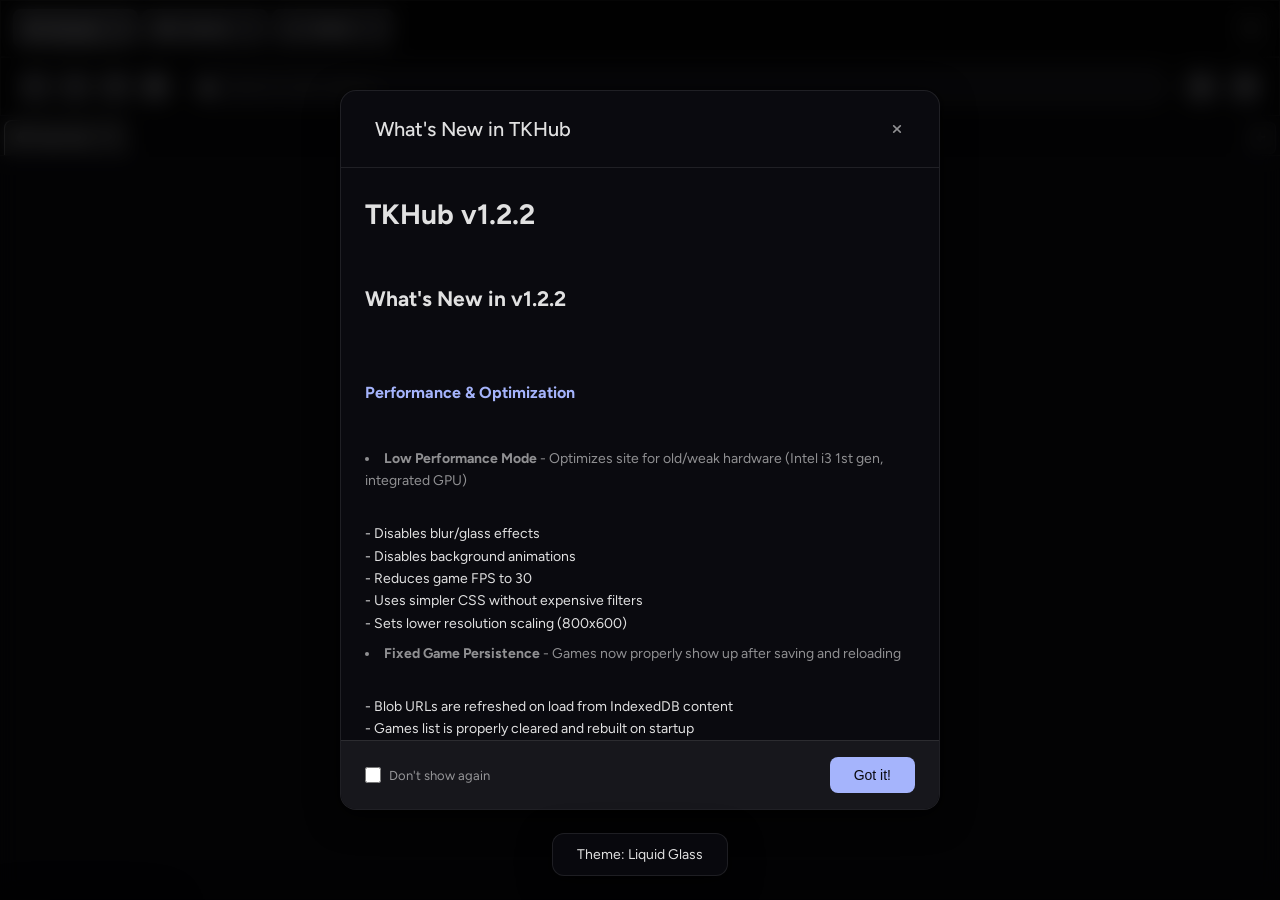
==== commit bc977281: "Add files via upload" ====
--- a/index.html
+++ b/index.html
@@ -3,7 +3,8 @@
 <head>
   <meta charset="UTF-8">
   <meta name="viewport" content="width=device-width, initial-scale=1.0">
-  <title>TKHub</title>
+  <title>TKHub - Browse. Play. Create.</title>
+  <link rel="icon" type="image/x-icon" href="icon.ico">
   <link rel="stylesheet" href="styles.css">
   <link rel="stylesheet" href="https://cdnjs.cloudflare.com/ajax/libs/font-awesome/6.4.0/css/all.min.css">
   <link rel="preconnect" href="https://fonts.googleapis.com">
@@ -62,11 +63,27 @@
     <div class="content-area">
       <!-- Browser View -->
       <div class="view browser-view active" id="browserView">
+        <!-- Browser Tabs -->
+        <div class="browser-tabs-bar" id="browserTabsBar">
+          <div class="browser-tabs" id="browserTabs">
+            <div class="browser-tab active" data-tab-id="1">
+              <i class="fas fa-globe"></i>
+              <span class="tab-title">New Tab</span>
+              <button class="tab-close-btn"><i class="fas fa-times"></i></button>
+            </div>
+          </div>
+          <button class="new-tab-btn" id="newTabBtn" title="New Tab">
+            <i class="fas fa-plus"></i>
+          </button>
+        </div>
         <iframe id="proxyFrame" sandbox="allow-scripts allow-same-origin allow-forms allow-popups allow-modals" allow="fullscreen; microphone; camera"></iframe>
         <div class="start-page" id="startPage">
           <div class="start-content intro-animate">
-            <div class="version-badge">v1.2.1</div>
-            <h1 class="glass-text intro-from-left">TKHub</h1>
+            <div class="version-badge">v1.2.2</div>
+            <div class="title-container">
+              <div class="icon-background-blur"></div>
+              <h1 class="glass-text intro-from-left">TKHub</h1>
+            </div>
             <p class="subtitle intro-from-right" id="dailyQuote">:P</p>
             <div class="quick-links intro-from-bottom">
               <div class="quick-link" data-url="https://google.com">
--- a/styles.css
+++ b/styles.css
@@ -348,10 +348,124 @@
   flex-direction: column;
 }
 
+.browser-tabs-bar {
+  display: flex;
+  align-items: center;
+  background: rgba(0, 0, 0, 0.3);
+  border-bottom: 1px solid var(--tk-border-idle);
+  padding: 4px 4px 0 4px;
+  gap: 4px;
+  flex-shrink: 0;
+}
+
+.browser-tabs {
+  display: flex;
+  flex: 1;
+  gap: 4px;
+  overflow-x: auto;
+  scrollbar-width: thin;
+  scrollbar-color: var(--tk-border-idle) transparent;
+}
+
+.browser-tabs::-webkit-scrollbar {
+  height: 4px;
+}
+
+.browser-tabs::-webkit-scrollbar-track {
+  background: transparent;
+}
+
+.browser-tabs::-webkit-scrollbar-thumb {
+  background: var(--tk-border-idle);
+  border-radius: 2px;
+}
+
+.browser-tab {
+  display: flex;
+  align-items: center;
+  gap: 8px;
+  padding: 8px 12px;
+  min-width: 120px;
+  max-width: 200px;
+  background: rgba(255, 255, 255, 0.05);
+  border: 1px solid var(--tk-border-idle);
+  border-bottom: none;
+  border-radius: 8px 8px 0 0;
+  cursor: pointer;
+  transition: all 0.2s ease;
+  font-size: 13px;
+  color: var(--tk-white-dim);
+  position: relative;
+}
+
+.browser-tab:hover {
+  background: rgba(255, 255, 255, 0.1);
+}
+
+.browser-tab.active {
+  background: rgba(255, 255, 255, 0.15);
+  border-color: var(--tk-white-dim);
+  color: var(--tk-white);
+}
+
+.browser-tab i {
+  font-size: 12px;
+  opacity: 0.7;
+}
+
+.browser-tab .tab-title {
+  flex: 1;
+  overflow: hidden;
+  text-overflow: ellipsis;
+  white-space: nowrap;
+}
+
+.browser-tab .tab-close-btn {
+  background: none;
+  border: none;
+  color: inherit;
+  cursor: pointer;
+  padding: 2px;
+  border-radius: 4px;
+  opacity: 0;
+  transition: all 0.2s ease;
+  display: flex;
+  align-items: center;
+  justify-content: center;
+  width: 18px;
+  height: 18px;
+}
+
+.browser-tab:hover .tab-close-btn,
+.browser-tab.active .tab-close-btn {
+  opacity: 1;
+}
+
+.browser-tab .tab-close-btn:hover {
+  background: rgba(255, 255, 255, 0.2);
+}
+
+.new-tab-btn {
+  background: rgba(255, 255, 255, 0.05);
+  border: 1px solid var(--tk-border-idle);
+  color: var(--tk-white-dim);
+  cursor: pointer;
+  padding: 6px 10px;
+  border-radius: 6px;
+  transition: all 0.2s ease;
+  display: flex;
+  align-items: center;
+  justify-content: center;
+}
+
+.new-tab-btn:hover {
+  background: rgba(255, 255, 255, 0.1);
+  color: var(--tk-white);
+}
+
 #proxyFrame {
   flex: 1;
   width: 100%;
-  height: 100%;
   border: none;
   background: white;
 }
@@ -2567,18 +2681,56 @@
 .anim-wobble .view.active { animation-name: animWobble; }
 
 /* ── SPECIAL THEMES ── */
+.theme-crystal {
+  position: relative;
+  overflow: hidden;
+}
+
 .theme-crystal::before {
   content: '';
   position: fixed;
-  top: 0;
-  left: 0;
-  right: 0;
-  bottom: 0;
+  top: -50%;
+  left: -50%;
+  width: 200%;
+  height: 200%;
   background: 
-    linear-gradient(135deg, rgba(96,165,250,0.1) 0%, transparent 50%),
-    linear-gradient(225deg, rgba(167,139,250,0.1) 0%, transparent 50%);
+    repeating-linear-gradient(
+      45deg,
+      rgba(96,165,250,0.03) 0px,
+      rgba(96,165,250,0.08) 2px,
+      rgba(167,139,250,0.08) 4px,
+      rgba(167,139,250,0.03) 6px,
+      transparent 8px,
+      transparent 16px
+    ),
+    repeating-linear-gradient(
+      -45deg,
+      rgba(56,189,248,0.03) 0px,
+      rgba(56,189,248,0.08) 2px,
+      rgba(192,132,252,0.08) 4px,
+      rgba(192,132,252,0.03) 6px,
+      transparent 8px,
+      transparent 16px
+    );
   pointer-events: none;
   z-index: -1;
+  animation: crystalShimmer 8s linear infinite;
+}
+
+@keyframes crystalShimmer {
+  0% { transform: translate(0, 0) rotate(0deg); }
+  100% { transform: translate(20px, 20px) rotate(360deg); }
+}
+
+.theme-crystal .glass {
+  box-shadow: 
+    0 8px 32px rgba(96,165,250,0.15),
+    inset 0 1px 0 rgba(255,255,255,0.1);
+  border: 1px solid rgba(96,165,250,0.2);
+}
+
+.theme-rainbow {
+  position: relative;
 }
 
 .theme-rainbow::before {
@@ -2590,20 +2742,76 @@
   bottom: 0;
   background: linear-gradient(
     45deg,
-    rgba(248,113,113,0.05) 0%,
-    rgba(251,191,36,0.05) 25%,
-    rgba(163,230,53,0.05) 50%,
-    rgba(56,189,248,0.05) 75%,
-    rgba(192,132,252,0.05) 100%
+    rgba(248,113,113,0.1) 0%,
+    rgba(251,191,36,0.1) 20%,
+    rgba(163,230,53,0.1) 40%,
+    rgba(56,189,248,0.1) 60%,
+    rgba(192,132,252,0.1) 80%,
+    rgba(248,113,113,0.1) 100%
   );
   pointer-events: none;
   z-index: -1;
-  animation: rainbowShift 10s linear infinite;
-}
-
-@keyframes rainbowShift {
-  0% { filter: hue-rotate(0deg); }
-  100% { filter: hue-rotate(360deg); }
+  animation: rainbowFlow 15s linear infinite;
+}
+
+@keyframes rainbowFlow {
+  0% { 
+    filter: hue-rotate(0deg) brightness(1);
+    transform: translateX(0%);
+  }
+  50% { 
+    filter: hue-rotate(180deg) brightness(1.2);
+    transform: translateX(-10%);
+  }
+  100% { 
+    filter: hue-rotate(360deg) brightness(1);
+    transform: translateX(0%);
+  }
+}
+
+.theme-rainbow .glass {
+  animation: rainbowBorder 3s linear infinite;
+  background: linear-gradient(
+    135deg,
+    rgba(255,255,255,0.1) 0%,
+    rgba(255,255,255,0.05) 50%,
+    rgba(255,255,255,0.1) 100%
+  );
+  border: 1px solid transparent;
+  background-clip: padding-box;
+  position: relative;
+}
+
+.theme-rainbow .glass::before {
+  content: '';
+  position: absolute;
+  top: -1px;
+  left: -1px;
+  right: -1px;
+  bottom: -1px;
+  background: linear-gradient(
+    45deg,
+    #ff6b6b,
+    #ffd93d,
+    #6bcf7f,
+    #4ecdc4,
+    #a8e6cf,
+    #ff8b94,
+    #ff6b6b
+  );
+  border-radius: inherit;
+  z-index: -1;
+  animation: rainbowRotate 4s linear infinite;
+}
+
+@keyframes rainbowRotate {
+  0% { transform: rotate(0deg); }
+  100% { transform: rotate(360deg); }
+}
+
+.theme-bubble {
+  position: relative;
+  overflow: hidden;
 }
 
 .theme-bubble::before {
@@ -2613,18 +2821,170 @@
   left: 0;
   right: 0;
   bottom: 0;
-  background: radial-gradient(circle at 20% 80%, rgba(56,189,248,0.1) 0%, transparent 40%),
-              radial-gradient(circle at 80% 20%, rgba(56,189,248,0.1) 0%, transparent 40%);
+  background: 
+    radial-gradient(circle at 20% 80%, rgba(56,189,248,0.15) 0%, transparent 40%),
+    radial-gradient(circle at 80% 20%, rgba(192,132,252,0.15) 0%, transparent 40%),
+    radial-gradient(circle at 40% 40%, rgba(96,165,250,0.1) 0%, transparent 30%),
+    radial-gradient(circle at 70% 70%, rgba(167,139,250,0.1) 0%, transparent 30%);
   pointer-events: none;
   z-index: -1;
+  animation: bubbleFloat 20s ease-in-out infinite;
+}
+
+@keyframes bubbleFloat {
+  0%, 100% { transform: translateY(0) scale(1); }
+  25% { transform: translateY(-20px) scale(1.05); }
+  50% { transform: translateY(-10px) scale(0.95); }
+  75% { transform: translateY(-30px) scale(1.02); }
+}
+
+.theme-bubble::after {
+  content: '';
+  position: fixed;
+  top: 0;
+  left: 0;
+  right: 0;
+  bottom: 0;
+  pointer-events: none;
+  z-index: -1;
+  background-image: 
+    radial-gradient(circle at 25% 25%, rgba(255,255,255,0.1) 2px, transparent 2px),
+    radial-gradient(circle at 75% 75%, rgba(255,255,255,0.1) 3px, transparent 3px),
+    radial-gradient(circle at 50% 10%, rgba(255,255,255,0.08) 2px, transparent 2px),
+    radial-gradient(circle at 10% 90%, rgba(255,255,255,0.08) 4px, transparent 4px);
+  animation: bubbleRise 25s linear infinite;
+}
+
+@keyframes bubbleRise {
+  0% { transform: translateY(100vh) rotate(0deg); }
+  100% { transform: translateY(-100vh) rotate(360deg); }
+}
+
+.theme-minimal {
+  /* Clean, minimal design */
+  background: linear-gradient(135deg, #0a0a0f 0%, #1a1a1f 100%);
+}
+
+.theme-minimal .glass {
+  backdrop-filter: blur(8px) saturate(100%);
+  background: rgba(20, 20, 20, 0.95);
+  border: 1px solid rgba(255,255,255,0.05);
+  box-shadow: 0 4px 16px rgba(0,0,0,0.3);
+}
+
+.theme-minimal .tab,
+.theme-minimal .nav-btn,
+.theme-minimal .game-item {
+  transition: all 0.2s ease;
+}
+
+.theme-minimal .tab:hover,
+.theme-minimal .nav-btn:hover,
+.theme-minimal .game-item:hover {
+  transform: translateY(-1px);
+  box-shadow: 0 6px 20px rgba(0,0,0,0.4);
+}
+
+.theme-frosted {
+  position: relative;
+}
+
+.theme-frosted::before {
+  content: '';
+  position: fixed;
+  top: 0;
+  left: 0;
+  right: 0;
+  bottom: 0;
+  background: 
+    linear-gradient(135deg, rgba(200,200,255,0.02) 0%, transparent 25%),
+    linear-gradient(225deg, rgba(200,200,255,0.02) 0%, transparent 25%),
+    linear-gradient(45deg, rgba(200,200,255,0.01) 0%, transparent 50%),
+    linear-gradient(315deg, rgba(200,200,255,0.01) 0%, transparent 50%);
+  pointer-events: none;
+  z-index: -1;
+  animation: frostShift 30s ease-in-out infinite;
+}
+
+@keyframes frostShift {
+  0%, 100% { 
+    opacity: 0.5;
+    filter: blur(0.5px);
+  }
+  50% { 
+    opacity: 0.8;
+    filter: blur(1px);
+  }
+}
+
+.theme-frosted .glass {
+  backdrop-filter: blur(40px) saturate(80%) brightness(1.1);
+  background: rgba(240,240,255,0.05);
+  border: 1px solid rgba(255,255,255,0.08);
+  box-shadow: 
+    0 8px 32px rgba(200,200,255,0.1),
+    inset 0 1px 0 rgba(255,255,255,0.15);
+}
+
+.theme-frosted .glass::after {
+  content: '';
+  position: absolute;
+  top: 0;
+  left: 0;
+  right: 0;
+  height: 1px;
+  background: linear-gradient(90deg, 
+    transparent, 
+    rgba(255,255,255,0.3) 20%, 
+    rgba(255,255,255,0.3) 80%, 
+    transparent
+  );
+  pointer-events: none;
 }
 
 .theme-3d {
-  perspective: 1000px;
+  perspective: 1500px;
+  transform-style: preserve-3d;
+  overflow: hidden;
 }
 
 .theme-3d .view {
   transform-style: preserve-3d;
+  transform: rotateX(2deg) rotateY(-2deg);
+  transition: transform 0.6s cubic-bezier(0.4, 0, 0.2, 1);
+}
+
+.theme-3d .view:hover {
+  transform: rotateX(0deg) rotateY(0deg) translateZ(20px);
+}
+
+.theme-3d .glass {
+  transform: translateZ(50px);
+  box-shadow: 
+    0 25px 50px rgba(0,0,0,0.3),
+    0 10px 20px rgba(0,0,0,0.2),
+    inset 0 1px 0 rgba(255,255,255,0.1);
+  border: 1px solid rgba(255,255,255,0.1);
+}
+
+.theme-3d .tab,
+.theme-3d .nav-btn {
+  transform: translateZ(30px);
+  transition: all 0.3s cubic-bezier(0.4, 0, 0.2, 1);
+}
+
+.theme-3d .tab:hover,
+.theme-3d .nav-btn:hover {
+  transform: translateZ(60px) scale(1.05);
+}
+
+.theme-3d .game-item {
+  transform: translateZ(20px) rotateX(5deg);
+  transition: all 0.4s cubic-bezier(0.4, 0, 0.2, 1);
+}
+
+.theme-3d .game-item:hover {
+  transform: translateZ(40px) rotateX(0deg) scale(1.02);
 }
 
 /* ── THREE.JS CANVAS ── */
@@ -2654,6 +3014,36 @@
   font-weight: 500;
   color: var(--tk-white-dim);
   backdrop-filter: var(--glass-blur);
+}
+
+/* ── Title Container with Blurred Icon */
+.title-container {
+  position: relative;
+  display: inline-block;
+  margin: 20px 0;
+}
+
+.icon-background-blur {
+  position: absolute;
+  top: 50%;
+  left: 50%;
+  transform: translate(-50%, -50%);
+  width: 200px;
+  height: 200px;
+  background-image: url('icon.ico');
+  background-size: contain;
+  background-position: center;
+  background-repeat: no-repeat;
+  filter: blur(20px) brightness(0.3);
+  opacity: 0.6;
+  z-index: -1;
+  border-radius: 50%;
+}
+
+.title-container h1 {
+  position: relative;
+  z-index: 1;
+  text-shadow: 0 0 40px rgba(0,0,0,0.8);
 }
 
 /* ── INTRO ANIMATION ── */
